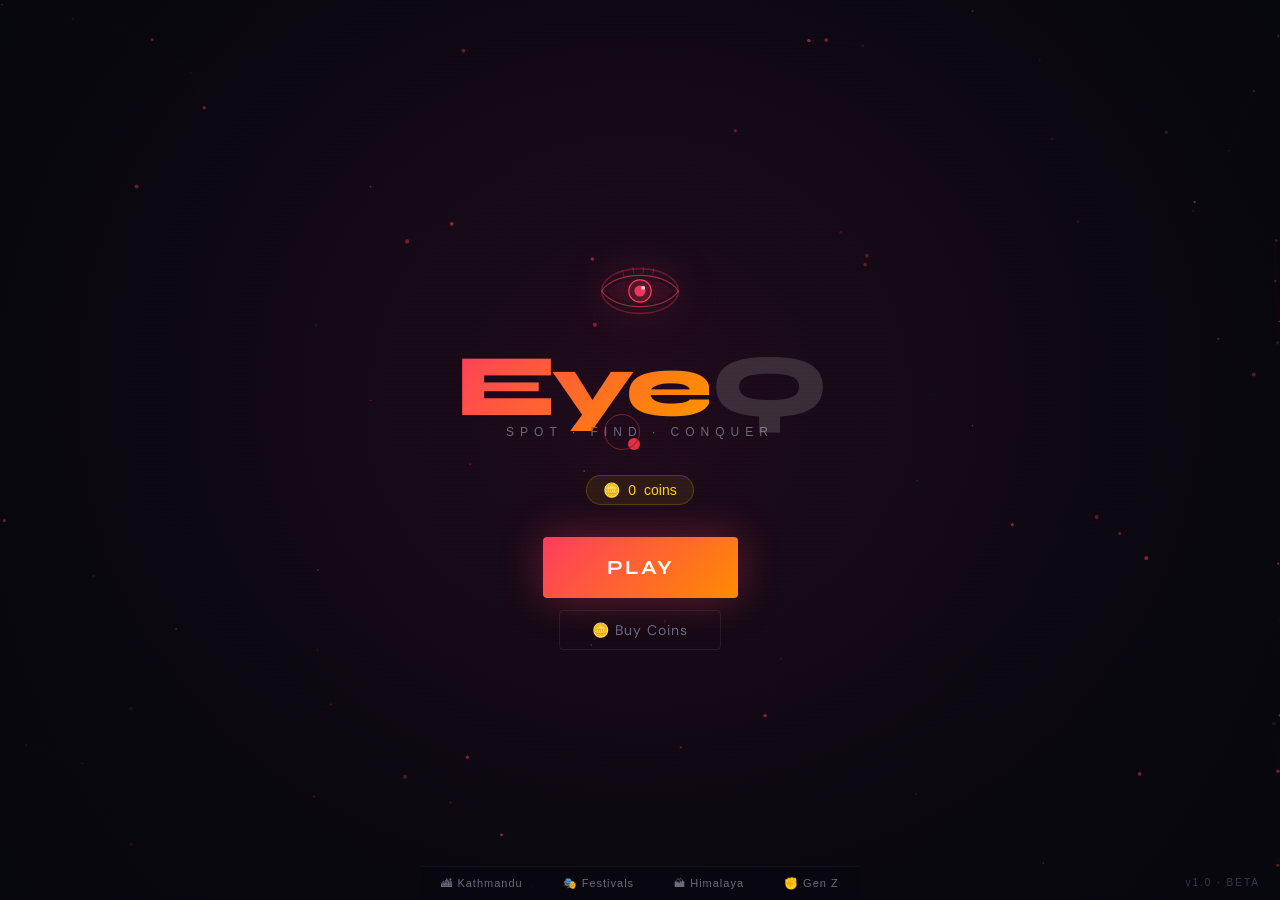
==== index.html @ 30fd2e9b "changes made" ====
<!DOCTYPE html>
<html lang="en">
<head>
  <meta charset="UTF-8" />
  <meta name="viewport" content="width=device-width, initial-scale=1.0" />
  <title>EyeQ</title>
  <link href="https://fonts.googleapis.com/css2?family=Syne:wght@700;800&family=DM+Sans:wght@400;500&display=swap" rel="stylesheet"/>
<link rel="stylesheet" href="style.css" />
</head>
<body>

  <!-- HOME -->
<div id="screen-home" class="screen active">

  <div id="cursor"></div>
  <div id="cursor-trail"></div>
  <canvas id="bg-canvas"></canvas>

  <div id="home-inner">
    <div class="eye-wrap">
      <svg class="eye-svg" viewBox="0 0 100 60" fill="none">
        <ellipse cx="50" cy="30" rx="48" ry="28" stroke="#ff3c5f" stroke-width="2" opacity="0.3"/>
        <path d="M2 30 C20 4, 80 4, 98 30 C80 56, 20 56, 2 30Z" fill="none" stroke="#ff3c5f" stroke-width="1.5" opacity="0.6"/>
        <path d="M8 30 C22 10, 78 10, 92 30 C78 50, 22 50, 8 30Z" fill="rgba(255,60,95,0.06)"/>
        <circle class="iris" cx="50" cy="30" r="14" fill="rgba(255,60,95,0.15)" stroke="#ff3c5f" stroke-width="1.5"/>
        <circle cx="50" cy="30" r="7" fill="#ff3c5f" opacity="0.9"/>
        <circle cx="54" cy="26" r="2.5" fill="white" opacity="0.7"/>
        <line x1="30" y1="12" x2="28" y2="4" stroke="#ff3c5f" stroke-width="1" opacity="0.4"/>
        <line x1="42" y1="8" x2="41" y2="0" stroke="#ff3c5f" stroke-width="1" opacity="0.4"/>
        <line x1="54" y1="8" x2="54" y2="0" stroke="#ff3c5f" stroke-width="1" opacity="0.4"/>
        <line x1="66" y1="10" x2="67" y2="2" stroke="#ff3c5f" stroke-width="1" opacity="0.4"/>
      </svg>
    </div>
    <div class="logo-wrap">
      <span class="logo-text">Eye</span>
      <span class="logo-q">Q</span>
    </div>
    <p class="tagline">Spot · Find · Conquer</p>
    <div class="coin-badge"><span>🪙</span><span id="home-coins">0</span> coins</div>
    <div class="btn-group">
      <button class="btn-play" onclick="playClick(); showScreen('screen-worlds')">PLAY</button>
      <button class="btn-shop" onclick="playClick(); openShop()">🪙 Buy Coins</button>
    </div>
  </div>

  <div class="world-teaser">
    <div class="world-chip">🏙 Kathmandu</div>
    <div class="world-chip">🎭 Festivals</div>
    <div class="world-chip">🏔 Himalaya</div>
    <div class="world-chip">✊ Gen Z</div>
  </div>
  <p class="version">v1.0 · BETA</p>

</div>

  <!-- WORLD SELECT -->
  <div id="screen-worlds" class="screen">
    <div class="screen-header">
      <button class="btn-back" onclick="showScreen('screen-home')">← Back</button>
      <h2>Choose a World</h2>
      <div class="coin-bar"><span>🪙</span><span id="worlds-coins">0</span></div>
    </div>
    <div id="worlds-grid"></div>
  </div>

  <!-- LEVEL SELECT -->
  <div id="screen-levels" class="screen">
    <div class="screen-header">
      <button class="btn-back" onclick="showScreen('screen-worlds')">← Back</button>
      <h2 id="level-select-title"></h2>
      <div class="coin-bar"><span>🪙</span><span id="levels-coins">0</span></div>
    </div>
    <div id="levels-grid"></div>
  </div>

  <!-- GAME -->
  <div id="screen-game" class="screen">
    <div id="hud">
      <span id="hud-level">Level 1</span>
      <span id="hud-timer">⏱ 60s</span>
      <span id="hud-coins">🪙 0</span>
    </div>
    <div id="powerups">
      <button onclick="useHint()">💡 Hint <small>(40🪙)</small></button>
      <button onclick="useFreeze()">❄️ Freeze <small>(100🪙)</small></button>
      <button onclick="useSkip()">⏭ Skip <small>(500🪙)</small></button>
      <button onclick="openShop()">+ Coins</button>
      <button onclick="quitLevel()">🚪 Quit</button>
    </div>
    <div id="image-area">
      <div class="img-wrap">
        <img id="img-left" src="" alt="Original" />
        <div id="markers-left" class="markers"></div>
      </div>
      <div class="img-wrap">
        <img id="img-right" src="" alt="Find differences" />
        <div id="markers-right" class="markers"></div>
      </div>
    </div>
    <p id="found-label">Found: 0 / 0</p>
  </div>

  <!-- LEVEL WIN -->
  <div id="screen-win" class="screen">
    <div class="result-box">
      <h2>🎉 Level Complete!</h2>
      <p id="win-msg"></p>
      <button class="btn-primary" onclick="nextLevel()">Next Level →</button>
      <button class="btn-secondary" onclick="showScreen('screen-worlds')">World Map</button>
    </div>
  </div>

  <!-- GAME OVER -->
  <div id="screen-lose" class="screen">
    <div class="result-box">
      <h2>⏰ Time's Up!</h2>
      <p>Better luck next time</p>
      <button class="btn-primary" onclick="retryLevel()">Try Again</button>
      <button class="btn-secondary" onclick="showScreen('screen-worlds')">World Map</button>
    </div>
  </div>

  <!-- SHOP OVERLAY -->
  <div id="shop-overlay" class="overlay hidden">
    <div class="overlay-box">
      <h2>🪙 Buy Coins</h2>
      <div class="shop-options">
        <div class="shop-item" onclick="buyCoin(100, '0.99')">
          <span class="shop-amount">100</span>
          <span class="shop-label">coins</span>
          <span class="shop-price">$0.99</span>
        </div>
        <div class="shop-item featured" onclick="buyCoin(500, '3.99')">
          <span class="shop-badge">Best Value</span>
          <span class="shop-amount">500</span>
          <span class="shop-label">coins</span>
          <span class="shop-price">$3.99</span>
        </div>
        <div class="shop-item" onclick="buyCoin(1200, '7.99')">
          <span class="shop-amount">1200</span>
          <span class="shop-label">coins</span>
          <span class="shop-price">$7.99</span>
        </div>
      </div>
      <button class="btn-secondary" onclick="closeShop()">Close</button>
    </div>
  </div>

  <!-- UNLOCK OVERLAY -->
  <div id="unlock-overlay" class="overlay hidden">
    <div class="overlay-box">
      <h2 id="unlock-title"></h2>
      <p id="unlock-desc"></p>
      <div class="unlock-options">
        <button class="btn-primary" id="unlock-coins-btn" onclick="unlockWithCoins()"></button>
        <button class="btn-gold" id="unlock-money-btn" onclick="unlockWithMoney()"></button>
      </div>
      <button class="btn-secondary" onclick="closeUnlock()">Cancel</button>
    </div>
  </div>

  <script src="themes/kathmandu.js"></script>
  <script src="themes/festivals.js"></script>
  <script src="themes/himalaya.js"></script>
  <script src="themes/genz.js"></script>
  <script src="script.js"></script>
</body>
</html>
---- style.css ----
*, *::before, *::after { box-sizing: border-box; margin: 0; padding: 0; }

:root {
  --bg: #0f0f1a;
  --bg2: #1a1a2e;
  --bg3: #16213e;
  --accent: #e94560;
  --accent2: #0f3460;
  --gold: #f5a623;
  --text: #eaeaea;
  --text-muted: #888;
  --radius: 12px;
}

body {
  font-family: 'Segoe UI', sans-serif;
  background: var(--bg);
  color: var(--text);
  min-height: 100vh;
  overflow-x: hidden;
}

.screen { display: none; min-height: 100vh; }
.screen.active { display: flex; flex-direction: column; }

/* HOME */
#screen-home {
  justify-content: center;
  align-items: center;
  background: radial-gradient(ellipse at center, #1a1a3e 0%, #0f0f1a 70%);
}
#home-content {
  display: flex;
  flex-direction: column;
  align-items: center;
  gap: 16px;
}
.logo {
  font-size: 72px;
  font-weight: 900;
  letter-spacing: -2px;
  background: linear-gradient(135deg, #e94560, #f5a623);
  -webkit-background-clip: text;
  -webkit-text-fill-color: transparent;
}
.tagline { color: var(--text-muted); font-size: 16px; margin-top: -12px; }

/* SCREEN HEADER */
.screen-header {
  display: flex;
  align-items: center;
  justify-content: space-between;
  padding: 16px 20px;
  background: var(--bg2);
  border-bottom: 1px solid rgba(255,255,255,0.07);
}
.screen-header h2 { font-size: 18px; }

/* BUTTONS */
.btn-primary, .btn-secondary, .btn-back, .btn-gold {
  border: none;
  border-radius: var(--radius);
  cursor: pointer;
  font-size: 15px;
  font-weight: 600;
  padding: 12px 28px;
  transition: transform 0.1s, opacity 0.2s;
}
.btn-primary { background: var(--accent); color: #fff; min-width: 180px; }
.btn-secondary { background: var(--bg3); color: var(--text); border: 1px solid rgba(255,255,255,0.1); }
.btn-gold { background: var(--gold); color: #1a1100; }
.btn-back { background: transparent; color: var(--text-muted); padding: 8px 12px; font-size: 14px; }
.btn-primary:hover, .btn-gold:hover { transform: scale(1.03); }

/* COIN BAR */
.coin-bar {
  display: flex;
  align-items: center;
  gap: 6px;
  background: var(--bg3);
  padding: 6px 14px;
  border-radius: 20px;
  font-size: 15px;
  font-weight: 600;
  color: var(--gold);
}

/* WORLDS GRID */
#worlds-grid {
  display: grid;
  grid-template-columns: repeat(auto-fill, minmax(300px, 1fr));
  gap: 20px;
  padding: 24px;
}
.world-card {
  background: var(--bg2);
  border-radius: 16px;
  overflow: hidden;
  cursor: pointer;
  border: 2px solid transparent;
  transition: border-color 0.2s, transform 0.2s;
  position: relative;
}
.world-card:hover { transform: translateY(-3px); border-color: var(--accent); }
.world-card.locked { opacity: 0.7; cursor: default; }
.world-card.locked:hover { transform: none; border-color: transparent; }

.world-thumb {
  width: 100%;
  height: 160px;
  object-fit: cover;
  display: block;
  background: var(--bg3);
}
.world-thumb-placeholder {
  width: 100%;
  height: 160px;
  display: flex;
  align-items: center;
  justify-content: center;
  font-size: 60px;
  background: var(--bg3);
}
.world-info { padding: 16px; }
.world-info h3 { font-size: 17px; margin-bottom: 4px; }
.world-info p { font-size: 13px; color: var(--text-muted); }
.world-meta {
  display: flex;
  justify-content: space-between;
  align-items: center;
  margin-top: 10px;
  font-size: 13px;
}
.world-progress { color: var(--text-muted); }
.world-tag-free { color: #4caf50; font-weight: 700; }
.world-tag-premium { color: var(--gold); font-weight: 700; }
.lock-banner {
  position: absolute;
  top: 12px; right: 12px;
  background: rgba(0,0,0,0.7);
  padding: 4px 10px;
  border-radius: 20px;
  font-size: 13px;
}

/* LEVELS GRID */
#levels-grid {
  display: grid;
  grid-template-columns: repeat(auto-fill, minmax(130px, 1fr));
  gap: 16px;
  padding: 24px;
}
.level-card {
  background: var(--bg2);
  border-radius: var(--radius);
  padding: 20px 12px;
  text-align: center;
  cursor: pointer;
  border: 2px solid transparent;
  transition: all 0.2s;
}
.level-card:hover:not(.locked) { border-color: var(--accent); transform: translateY(-2px); }
.level-card.locked { opacity: 0.4; cursor: not-allowed; }
.level-card.completed { border-color: #4caf50; }
.level-number { font-size: 28px; font-weight: 800; }
.level-stars { font-size: 14px; margin-top: 4px; color: var(--gold); }
.level-difficulty { font-size: 11px; color: var(--text-muted); margin-top: 4px; text-transform: uppercase; }

/* HUD */
#hud {
  display: flex;
  justify-content: space-between;
  align-items: center;
  padding: 10px 20px;
  background: var(--bg2);
  font-size: 15px;
  font-weight: 600;
  border-bottom: 1px solid rgba(255,255,255,0.07);
}
#hud-timer { color: var(--gold); }
#hud-timer.warning { color: var(--accent); animation: pulse 0.8s infinite; }

/* POWER-UPS */
#powerups {
  display: flex;
  gap: 10px;
  padding: 10px 20px;
  background: var(--bg2);
  border-bottom: 1px solid rgba(255,255,255,0.05);
}
#powerups button {
  background: var(--bg3);
  color: var(--text);
  border: 1px solid rgba(255,255,255,0.1);
  border-radius: 8px;
  padding: 6px 14px;
  font-size: 13px;
  cursor: pointer;
  transition: background 0.2s;
}
#powerups button:hover { background: var(--accent2); }

/* GAME IMAGES */
#image-area {
  display: flex;
  gap: 12px;
  justify-content: center;
  padding: 8px;
  flex: 1;
  overflow: hidden;
  height: 0;
  min-height: 0;
}

.img-wrap {
  position: relative;
  flex: 1;
  max-width: 48%;
  display: flex;
  align-items: center;
}
.img-wrap img {
  width: 100%;
  height: 100%;
  max-height: calc(100vh - 160px);
  object-fit: contain;
  display: block;
  border-radius: 10px;
  border: 2px solid rgba(255,255,255,0.1);
  cursor: crosshair;
  user-select: none;
  -webkit-user-drag: none;
}
.markers { position: absolute; top: 0; left: 0; width: 100%; height: 100%; pointer-events: none; }
.diff-marker {
  position: absolute;
  width: 50px; height: 50px;
  border-radius: 50%;
  border: 3px solid #4caf50;
  transform: translate(-50%, -50%);
  animation: pop 0.3s ease;
  pointer-events: none;
}

#found-label {
  text-align: center;
  padding: 10px;
  color: var(--text-muted);
  font-size: 14px;
  background: var(--bg2);
}

/* RESULT SCREENS */
#screen-win, #screen-lose {
  justify-content: center;
  align-items: center;
}
.result-box {
  background: var(--bg2);
  border-radius: 20px;
  padding: 40px;
  text-align: center;
  display: flex;
  flex-direction: column;
  gap: 16px;
  max-width: 340px;
  width: 90%;
}
.result-box h2 { font-size: 28px; }

/* OVERLAYS */
.overlay {
  position: fixed;
  inset: 0;
  background: rgba(0,0,0,0.75);
  display: flex;
  justify-content: center;
  align-items: center;
  z-index: 100;
}
.overlay.hidden { display: none; }
.overlay-box {
  background: var(--bg2);
  border-radius: 20px;
  padding: 32px;
  width: 90%;
  max-width: 400px;
  display: flex;
  flex-direction: column;
  gap: 16px;
  align-items: center;
  text-align: center;
}
.overlay-box h2 { font-size: 22px; }

/* SHOP */
.shop-options { display: flex; gap: 12px; width: 100%; }
.shop-item {
  flex: 1;
  background: var(--bg3);
  border-radius: var(--radius);
  padding: 16px 8px;
  cursor: pointer;
  display: flex;
  flex-direction: column;
  align-items: center;
  gap: 4px;
  border: 2px solid transparent;
  transition: border-color 0.2s;
  position: relative;
}
.shop-item:hover { border-color: var(--accent); }
.shop-item.featured { border-color: var(--gold); }
.shop-amount { font-size: 22px; font-weight: 800; color: var(--gold); }
.shop-label { font-size: 12px; color: var(--text-muted); }
.shop-price { font-size: 14px; font-weight: 600; margin-top: 4px; }
.shop-badge {
  position: absolute;
  top: -10px;
  background: var(--gold);
  color: #1a1100;
  font-size: 10px;
  font-weight: 800;
  padding: 2px 8px;
  border-radius: 20px;
}

.unlock-options { display: flex; flex-direction: column; gap: 10px; width: 100%; }

/* ANIMATIONS */
@keyframes pop {
  0% { transform: translate(-50%, -50%) scale(0.3); opacity: 0; }
  70% { transform: translate(-50%, -50%) scale(1.2); }
  100% { transform: translate(-50%, -50%) scale(1); opacity: 1; }
}
@keyframes pulse {
  0%, 100% { opacity: 1; }
  50% { opacity: 0.4; }
}
.feedback-pop {
  position: fixed;
  font-size: 26px;
  pointer-events: none;
  z-index: 999;
  animation: floatUp 0.9s ease forwards;
}
@keyframes floatUp {
  0% { opacity: 1; transform: translateY(0); }
  100% { opacity: 0; transform: translateY(-60px); }
}

/* RESPONSIVE */
@media (max-width: 600px) {
  #image-area { flex-direction: column; padding: 10px; }
  .img-wrap { max-width: 100%; }
  .shop-options { flex-direction: column; }
  #worlds-grid { grid-template-columns: 1fr; padding: 16px; }
}

#hint-box {
  position: fixed;
  bottom: 80px;
  left: 50%;
  transform: translateX(-50%);
  background: rgba(20, 20, 40, 0.95);
  border: 1px solid #ffd700;
  border-radius: 12px;
  padding: 14px 24px;
  z-index: 999;
  animation: fadeIn 0.3s ease;
  max-width: 320px;
  text-align: center;
}
#hint-inner {
  display: flex;
  align-items: center;
  gap: 12px;
  font-size: 15px;
  color: #ffd700;
}
#hint-inner span { font-size: 24px; }
#hint-inner p { margin: 0; color: #eaeaea; }

#wheel-container {
  position: relative;
  width: 280px;
  height: 280px;
  margin: 10px auto;
}
#wheel-pointer {
  position: absolute;
  top: -16px;
  left: 50%;
  transform: translateX(-50%);
  font-size: 24px;
  color: #ffd700;
  z-index: 10;
}
#wheel-canvas {
  border-radius: 50%;
  box-shadow: 0 0 30px rgba(255,60,95,0.4);
}
#hint-result {
  background: rgba(255,215,0,0.08);
  border: 1px solid #ffd700;
  border-radius: 12px;
  padding: 12px 20px;
  margin: 8px 0;
  max-width: 280px;
  text-align: center;
  color: #eaeaea;
  font-size: 14px;
  line-height: 1.5;
}
#hint-result.hidden { display: none; }
#wheel-buttons {
  display: flex;
  flex-direction: column;
  gap: 10px;
  width: 100%;
}

/* ── HOME PAGE ─────────────────────────────── */
@import url('https://fonts.googleapis.com/css2?family=Syne:wght@700;800&family=DM+Sans:wght@400;500&display=swap');

#bg-canvas { position:fixed; inset:0; z-index:0; pointer-events:none; }
#cursor { position:fixed; width:12px; height:12px; background:#ff3c5f; border-radius:50%;
  pointer-events:none; z-index:9999; transform:translate(-50%,-50%);
  transition:transform 0.1s; mix-blend-mode:difference; }
#cursor-trail { position:fixed; width:36px; height:36px; border:1px solid rgba(255,60,95,0.4);
  border-radius:50%; pointer-events:none; z-index:9998; transform:translate(-50%,-50%);
  transition:left 0.12s ease, top 0.12s ease; }

#screen-home { position:relative; overflow:hidden;
  background:radial-gradient(ellipse at 50% 40%, #180a1a 0%, #08080f 70%); }
#screen-home::before { content:''; position:fixed; inset:0;
  background:repeating-linear-gradient(0deg,transparent,transparent 2px,rgba(0,0,0,0.07) 2px,rgba(0,0,0,0.07) 4px);
  pointer-events:none; z-index:2; }

#home-inner { position:relative; z-index:3; display:flex; flex-direction:column;
  align-items:center; justify-content:center; flex:1; gap:0; padding:40px 20px; }

.eye-wrap { animation:floatY 4s ease-in-out infinite; margin-bottom:8px; }
@keyframes floatY { 0%,100%{transform:translateY(0)} 50%{transform:translateY(-12px)} }
.eye-svg { width:80px; height:80px; filter:drop-shadow(0 0 20px rgba(255,60,95,0.65)); }
.eye-svg .iris { animation:pulse-iris 2.5s ease-in-out infinite; transform-origin:50% 50%; }
@keyframes pulse-iris { 0%,100%{transform:scale(1)} 50%{transform:scale(0.82)} }

.logo-wrap { display:flex; align-items:baseline; gap:2px; margin-bottom:6px; }
.logo-text { font-family:'Syne',sans-serif; font-size:clamp(56px,10vw,88px); font-weight:800;
  letter-spacing:-4px; line-height:1;
  background:linear-gradient(135deg,#ff3c5f 0%,#ff8c00 50%,#ffd700 100%);
  -webkit-background-clip:text; -webkit-text-fill-color:transparent;
  background-clip:text; background-size:200%; animation:shimmer 3s linear infinite; }
@keyframes shimmer { 0%{background-position:0%} 100%{background-position:200%} }
.logo-q { font-family:'Syne',sans-serif; font-size:clamp(56px,10vw,88px); font-weight:800;
  letter-spacing:-4px; line-height:1; color:#f0eeea; opacity:0.15;
  animation:blink-q 4s step-end infinite; }
@keyframes blink-q { 0%,89%{opacity:0.15} 90%,94%{opacity:0.6} 95%,100%{opacity:0.15} }

.tagline { font-size:12px; letter-spacing:6px; text-transform:uppercase;
  color:#6b6880; margin-bottom:36px; animation:fadeIn 1s 0.4s both; }
.coin-badge { display:inline-flex; align-items:center; gap:8px; background:rgba(255,215,0,0.08);
  border:1px solid rgba(255,215,0,0.2); padding:6px 16px; border-radius:20px;
  font-size:14px; color:#ffd700; margin-bottom:32px; animation:fadeIn 1s 0.6s both; }
.btn-group { display:flex; flex-direction:column; align-items:center; gap:12px;
  animation:fadeIn 1s 0.8s both; }

.btn-play { position:relative; background:linear-gradient(135deg,#ff3c5f,#ff8c00);
  color:#fff; border:none; padding:18px 64px; font-family:'Syne',sans-serif;
  font-size:20px; font-weight:700; letter-spacing:2px; border-radius:4px;
  cursor:pointer; overflow:hidden; transition:transform 0.15s,box-shadow 0.15s;
  box-shadow:0 0 40px rgba(255,60,95,0.35); }
.btn-play::after { content:''; position:absolute; top:0; left:-100%; width:60%; height:100%;
  background:linear-gradient(90deg,transparent,rgba(255,255,255,0.25),transparent);
  animation:shine 3s 2s infinite; }
@keyframes shine { 0%{left:-100%} 30%,100%{left:160%} }
.btn-play:hover { transform:scale(1.04) translateY(-2px); box-shadow:0 0 60px rgba(255,60,95,0.5); }
.btn-play:active { transform:scale(0.97); }

.btn-shop { background:transparent; color:#6b6880; border:1px solid rgba(255,255,255,0.08);
  padding:10px 32px; font-family:'DM Sans',sans-serif; font-size:14px;
  border-radius:4px; cursor:pointer; transition:color 0.2s,border-color 0.2s; letter-spacing:1px; }
.btn-shop:hover { color:#ffd700; border-color:rgba(255,215,0,0.3); }

.diff-circle { position:fixed; border-radius:50%; border:2px solid rgba(255,60,95,0.2);
  pointer-events:none; z-index:1; animation:float-circle linear infinite; }
@keyframes float-circle { 0%{transform:translateY(0) rotate(0deg);opacity:0}
  10%{opacity:1} 90%{opacity:0.5} 100%{transform:translateY(-110vh) rotate(720deg);opacity:0} }

.world-teaser { position:absolute; bottom:0; left:0; right:0; display:flex;
  justify-content:center; z-index:5; }
.world-chip { padding:10px 20px; font-size:11px; color:#6b6880; letter-spacing:1px;
  border-top:1px solid rgba(255,255,255,0.04); background:rgba(8,8,15,0.8);
  transition:color 0.2s; }
.world-chip:hover { color:#f0eeea; }
.version { position:absolute; bottom:12px; right:20px; font-size:10px;
  color:#6b6880; letter-spacing:2px; opacity:0.5; z-index:10; }
/* --- MANE SPIN COMPONENT STYLES --- */
/* --- PREMIUM MANE OVERLAY INTERFACE (image_ae9a03.jpg Style) --- */
/* --- PREMIUM MANE OVERLAY INTERFACE (image_ae9a03.jpg Style) --- */
.mane-box-premium {
  background: radial-gradient(circle at center, #1b162e 0%, #0a0714 100%);
  border: 1px solid rgba(234, 196, 107, 0.2);
  border-radius: 20px;
  box-shadow: 0 15px 50px rgba(0, 0, 0, 0.9);
  /* Decreased from 480px to 410px */
  max-width: 410px; 
  width: 92%;
  padding: 20px;
  box-sizing: border-box;
  position: relative;
  margin: auto;
}

/* Perfect Flexbox Alignment: Back Button Left, Title Centered */
.mane-header-nav {
  display: flex;
  align-items: center;
  margin-bottom: 20px; /* Reduced from 25px */
  padding: 0 5px;
  position: relative;
  width: 100%;
  height: 40px;
}

/* Forces the title to take the absolute horizontal center of the modal */
.mane-header-nav h2 {
  font-family: 'DM Sans', sans-serif;
  font-size: 1.25rem; /* Slightly reduced font size */
  font-weight: 700;
  color: #ffffff;
  margin: 0;
  position: absolute;
  left: 50%;
  transform: translateX(-50%);
  white-space: nowrap;
  text-align: center;
  z-index: 1;
}

/* Keeps the back button cleanly pinned to the left edge */
.mane-nav-back {
  position: absolute;
  left: 5px;
  background: rgba(255, 255, 255, 0.06);
  border: 1px solid rgba(255, 255, 255, 0.1);
  color: #a5a7b3;
  padding: 5px 12px; /* Slightly reduced padding */
  border-radius: 10px;
  font-family: 'DM Sans', sans-serif;
  font-size: 0.82rem; /* Slightly reduced */
  cursor: pointer;
  transition: all 0.2s ease;
  z-index: 10;
  white-space: nowrap;
}

.mane-nav-back:hover {
  color: #ffffff;
  background: rgba(255, 255, 255, 0.12);
  transform: translateX(-2px);
}

/* Visual Card Inner Frame Wrapper */
.mane-visual-card {
  border: 1px solid rgba(234, 196, 107, 0.35);
  border-radius: 12px;
  height: 330px; /* Decreased height from 380px */
  background: radial-gradient(circle at center, #17112c 0%, #0d081b 100%);
  position: relative;
  display: flex;
  align-items: center;
  justify-content: center;
  overflow: hidden;
  margin-bottom: 15px;
}

/* Layered Heavy 3D Metallic Prayer Wheel Cylinder */
.mane-wheel-assembly {
  width: 220px; /* Decreased width from 260px */
  height: 280px; /* Decreased height from 320px */
  position: relative;
  display: flex;
  flex-direction: column;
  align-items: center;
  justify-content: center;
  transition: filter 0.1s ease;
}

.wheel-metallic-body {
  width: 180px; /* Decreased width from 220px */
  height: 200px; /* Decreased height from 240px */
  background: linear-gradient(90deg, #1d150b 0%, #463515 20%, #917337 50%, #463515 80%, #1d150b 100%);
  box-shadow: inset 0 0 40px rgba(0,0,0,0.85);
  position: relative;
}

/* Faded Ancient Script styling inside brass barrel */
.tibetan-script-bg {
  width: 100%;
  height: 100%;
  opacity: 0.15;
  font-size: 4.5rem; /* Reduced from 5.5rem */
  color: #fae29c;
  display: flex;
  align-items: center;
  justify-content: center;
  font-weight: bold;
  letter-spacing: 10px;
  user-select: none;
}

/* Heavy Polished Brass Edge Caps */
.wheel-ornament-top, .wheel-ornament-bottom {
  width: 196px; /* Decreased from 236px to match new layout proportions */
  height: 20px; /* Decreased from 24px */
  background: linear-gradient(90deg, #38290f, #a3813b, #fce092, #a3813b, #38290f);
  box-shadow: 0 4px 12px rgba(0,0,0,0.6);
  border-radius: 4px;
}
.wheel-ornament-top { border-bottom: 2px solid #1a1205; }
.wheel-ornament-bottom { border-top: 2px solid #1a1205; }
/* Horizontal Transparent Tracking Selection Strip */
.selector-ribbon-belt {
  position: absolute;
  width: 100%;
  height: 72px;
  background: linear-gradient(180deg, rgba(22,18,33,0.94) 0%, rgba(11,8,18,0.97) 50%, rgba(22,18,33,0.94) 100%);
  border-top: 2px solid #524220;
  border-bottom: 2px solid #524220;
  box-shadow: 0 6px 25px rgba(0,0,0,0.8);
  display: flex;
  align-items: center;
  overflow: hidden;
  z-index: 3;
}

/* Scrolling Ribbon Content Track */
.carousel-track {
  display: flex;
  position: absolute;
  left: 50%;
  transform: translateX(-50%);
  white-space: nowrap;
}

.carousel-node {
  display: inline-block;
  width: 90px;
  text-align: center;
  color: #8c8f9e;
  font-family: 'DM Sans', sans-serif;
  font-size: 0.8rem;
  line-height: 1.2;
  user-select: none;
}
.carousel-node div {
  font-size: 1rem;
  font-weight: 500;
}
.carousel-node small {
  font-size: 0.75rem;
  opacity: 0.65;
}

/* Golden Trapezoid Target Highlight Framing */
.premium-pointer-frame {
  position: absolute;
  left: 50%;
  transform: translateX(-50%);
  width: 116px;
  height: 86px;
  border: 2px solid #ebd086;
  background: rgba(26, 21, 41, 0.35);
  box-shadow: 0 0 25px rgba(235, 208, 134, 0.25), inset 0 0 12px rgba(0,0,0,0.6);
  border-radius: 14px;
  pointer-events: none;
  z-index: 5;
  clip-path: polygon(12% 0%, 88% 0%, 100% 100%, 0% 100%);
}

.pointer-emblem {
  position: absolute;
  left: 50%;
  transform: translateX(-50%);
  font-size: 15px;
  color: #ebd086;
  text-shadow: 0 2px 6px rgba(0,0,0,0.9);
  z-index: 6;
}
.pointer-emblem.top { top: 1px; }
.pointer-emblem.bottom { bottom: 1px; transform: translateX(-50%) rotate(180deg); }

/* High-Velocity Motion Blur Simulation Hooks */
.wheel-spinning-fast {
  animation: visualBlurShift 0.1s linear infinite;
}
@keyframes visualBlurShift {
  0% { filter: blur(1px) brightness(1.1); }
  50% { filter: blur(4px) brightness(1.25); }
  100% { filter: blur(1px) brightness(1.1); }
}

/* Dynamic Reward Win Display Banner */
.mane-result {
  margin: 12px auto;
  padding: 10px 20px;
  background: rgba(0, 255, 204, 0.05);
  border: 1px solid rgba(0, 255, 204, 0.2);
  border-radius: 8px;
  max-width: 280px;
  text-align: center;
}
.reward-text {
  font-family: 'Syne', sans-serif;
  font-size: 1.3rem;
  font-weight: 800;
  color: #00ffcc;
  text-shadow: 0 0 10px rgba(0, 255, 204, 0.4);
}

/* Info Subtext Bubble styling */
.mane-instruction-bubble {
  background: rgba(22, 19, 36, 0.7);
  border: 1px solid rgba(255, 255, 255, 0.06);
  border-radius: 8px;
  padding: 8px 14px;
  color: #a5a7b3;
  font-family: 'DM Sans', sans-serif;
  font-size: 0.85rem;
  text-align: center;
  max-width: 340px;
  margin: 10px auto;
}

/* Ornate Grand Golden Oval Button Setup */
.mane-action-container {
  margin-top: 15px;
  display: flex;
  justify-content: center;
}

.btn-spin-premium {
  background: linear-gradient(180deg, #f7df9d 0%, #ca9e3b 45%, #94701d 100%);
  border: 1px solid #574317;
  padding: 12px 55px;
  border-radius: 35px;
  color: #1e1502;
  font-family: 'Syne', sans-serif;
  font-weight: 800;
  font-size: 1.35rem;
  letter-spacing: 1.5px;
  cursor: pointer;
  box-shadow: 0 5px 16px rgba(148, 112, 29, 0.45), inset 0 1px 0 rgba(255,255,255,0.4);
  text-shadow: 0 1px 1px rgba(255, 255, 255, 0.25);
  display: inline-flex;
  align-items: center;
  gap: 12px;
  transition: all 0.2s cubic-bezier(0.25, 0.46, 0.45, 0.94);
}

.btn-spin-premium:hover {
  filter: brightness(1.12);
  transform: translateY(-1px);
  box-shadow: 0 7px 20px rgba(148, 112, 29, 0.6);
}

.btn-spin-premium:active {
  transform: translateY(1px);
}

.btn-spin-premium .arrow-icon {
  font-size: 1.05rem;
  color: #3d2a03;
}

/* Header Trigger Button from World Map Header view */
.btn-mane-header {
  background: linear-gradient(135deg, #f3d689 0%, #b88f32 100%);
  color: #0e0b16;
  border: 1px solid #4d3a14;
  padding: 8px 18px;
  font-family: 'DM Sans', sans-serif;
  font-weight: 700;
  font-size: 0.88rem;
  border-radius: 20px;
  cursor: pointer;
  box-shadow: 0 4px 12px rgba(184, 143, 50, 0.25);
  transition: all 0.2s ease;
  display: inline-flex;
  align-items: center;
  gap: 6px;
}

.btn-mane-header:hover {
  transform: translateY(-1px);
  filter: brightness(1.08);
  box-shadow: 0 6px 16px rgba(184, 143, 50, 0.4);
}

.overlay.hidden {
  display: none !important;
}

@keyframes confettiFall {
  0%   { transform: translateY(0) rotate(0deg); opacity: 1; }
  100% { transform: translateY(110vh) rotate(720deg); opacity: 0; }
}
@keyframes rainFall {
  0%   { transform: translateY(0); opacity: 1; }
  100% { transform: translateY(110vh); opacity: 0.2; }
}

/*to make the mane spin responsive and fit any screen*/
@media (max-height: 800px) {
  .mane-box-premium {
    max-height: 90vh;
    overflow-y: auto;
  }

  .mane-visual-card {
    height: 260px;
  }

  .mane-wheel-assembly {
    transform: scale(0.85);
  }
}
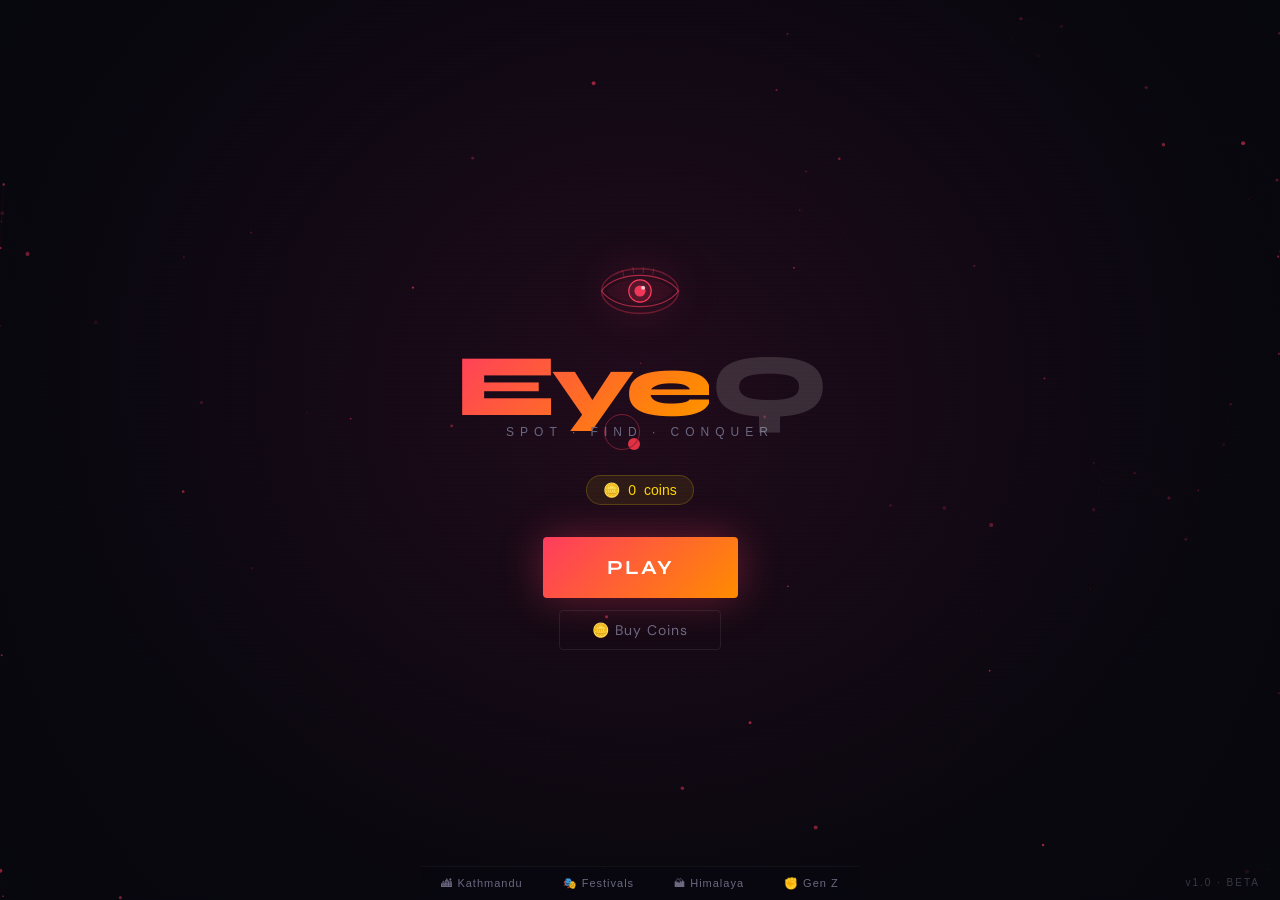
==== commit b71bc579: "spin the wheel feature added for hints" ====
--- a/index.html
+++ b/index.html
@@ -81,7 +81,7 @@
       <span id="hud-coins">🪙 0</span>
     </div>
     <div id="powerups">
-      <button onclick="useHint()">💡 Hint <small>(40🪙)</small></button>
+      <button onclick="openHintWheel()">💡 Hint <small>(40🪙)</small></button>
       <button onclick="useFreeze()">❄️ Freeze <small>(100🪙)</small></button>
       <button onclick="useSkip()">⏭ Skip <small>(500🪙)</small></button>
       <button onclick="openShop()">+ Coins</button>
@@ -164,5 +164,28 @@
   <script src="themes/himalaya.js"></script>
   <script src="themes/genz.js"></script>
   <script src="script.js"></script>
+
+
+  <!-- HINT WHEEL OVERLAY -->
+<div id="hint-wheel-overlay" class="overlay hidden">
+  <div class="overlay-box" id="hint-wheel-box">
+    <h2>💡 Spin for a Hint</h2>
+    <p style="color:#888;font-size:13px">40 coins per spin · The wheel doesn't care what you've already found — it might send you somewhere new or somewhere you've already been. That's the gamble. 🎲</p>
+    
+    <div id="wheel-container">
+      <div id="wheel-pointer">▼</div>
+      <canvas id="wheel-canvas" width="280" height="280"></canvas>
+    </div>
+
+    <div id="hint-result" class="hidden">
+      <p id="hint-result-text"></p>
+    </div>
+
+    <div id="wheel-buttons">
+      <button class="btn-primary" id="spin-btn" onclick="spinWheel()">🎰 Spin! (40🪙)</button>
+      <button class="btn-secondary" onclick="closeHintWheel()">Close</button>
+    </div>
+  </div>
+</div>
 </body>
 </html>
--- a/style.css
+++ b/style.css
@@ -496,334 +496,12 @@
 .world-chip:hover { color:#f0eeea; }
 .version { position:absolute; bottom:12px; right:20px; font-size:10px;
   color:#6b6880; letter-spacing:2px; opacity:0.5; z-index:10; }
-/* --- MANE SPIN COMPONENT STYLES --- */
-/* --- PREMIUM MANE OVERLAY INTERFACE (image_ae9a03.jpg Style) --- */
-/* --- PREMIUM MANE OVERLAY INTERFACE (image_ae9a03.jpg Style) --- */
-.mane-box-premium {
-  background: radial-gradient(circle at center, #1b162e 0%, #0a0714 100%);
-  border: 1px solid rgba(234, 196, 107, 0.2);
-  border-radius: 20px;
-  box-shadow: 0 15px 50px rgba(0, 0, 0, 0.9);
-  /* Decreased from 480px to 410px */
-  max-width: 410px; 
-  width: 92%;
-  padding: 20px;
-  box-sizing: border-box;
-  position: relative;
-  margin: auto;
-}
-
-/* Perfect Flexbox Alignment: Back Button Left, Title Centered */
-.mane-header-nav {
-  display: flex;
-  align-items: center;
-  margin-bottom: 20px; /* Reduced from 25px */
-  padding: 0 5px;
-  position: relative;
-  width: 100%;
-  height: 40px;
-}
-
-/* Forces the title to take the absolute horizontal center of the modal */
-.mane-header-nav h2 {
-  font-family: 'DM Sans', sans-serif;
-  font-size: 1.25rem; /* Slightly reduced font size */
-  font-weight: 700;
-  color: #ffffff;
-  margin: 0;
-  position: absolute;
-  left: 50%;
-  transform: translateX(-50%);
-  white-space: nowrap;
-  text-align: center;
-  z-index: 1;
-}
-
-/* Keeps the back button cleanly pinned to the left edge */
-.mane-nav-back {
-  position: absolute;
-  left: 5px;
-  background: rgba(255, 255, 255, 0.06);
-  border: 1px solid rgba(255, 255, 255, 0.1);
-  color: #a5a7b3;
-  padding: 5px 12px; /* Slightly reduced padding */
-  border-radius: 10px;
-  font-family: 'DM Sans', sans-serif;
-  font-size: 0.82rem; /* Slightly reduced */
-  cursor: pointer;
-  transition: all 0.2s ease;
-  z-index: 10;
-  white-space: nowrap;
-}
-
-.mane-nav-back:hover {
-  color: #ffffff;
-  background: rgba(255, 255, 255, 0.12);
-  transform: translateX(-2px);
-}
-
-/* Visual Card Inner Frame Wrapper */
-.mane-visual-card {
-  border: 1px solid rgba(234, 196, 107, 0.35);
-  border-radius: 12px;
-  height: 330px; /* Decreased height from 380px */
-  background: radial-gradient(circle at center, #17112c 0%, #0d081b 100%);
-  position: relative;
-  display: flex;
-  align-items: center;
-  justify-content: center;
-  overflow: hidden;
-  margin-bottom: 15px;
-}
-
-/* Layered Heavy 3D Metallic Prayer Wheel Cylinder */
-.mane-wheel-assembly {
-  width: 220px; /* Decreased width from 260px */
-  height: 280px; /* Decreased height from 320px */
-  position: relative;
-  display: flex;
-  flex-direction: column;
-  align-items: center;
-  justify-content: center;
-  transition: filter 0.1s ease;
-}
-
-.wheel-metallic-body {
-  width: 180px; /* Decreased width from 220px */
-  height: 200px; /* Decreased height from 240px */
-  background: linear-gradient(90deg, #1d150b 0%, #463515 20%, #917337 50%, #463515 80%, #1d150b 100%);
-  box-shadow: inset 0 0 40px rgba(0,0,0,0.85);
-  position: relative;
-}
-
-/* Faded Ancient Script styling inside brass barrel */
-.tibetan-script-bg {
-  width: 100%;
-  height: 100%;
-  opacity: 0.15;
-  font-size: 4.5rem; /* Reduced from 5.5rem */
-  color: #fae29c;
-  display: flex;
-  align-items: center;
-  justify-content: center;
-  font-weight: bold;
-  letter-spacing: 10px;
-  user-select: none;
-}
-
-/* Heavy Polished Brass Edge Caps */
-.wheel-ornament-top, .wheel-ornament-bottom {
-  width: 196px; /* Decreased from 236px to match new layout proportions */
-  height: 20px; /* Decreased from 24px */
-  background: linear-gradient(90deg, #38290f, #a3813b, #fce092, #a3813b, #38290f);
-  box-shadow: 0 4px 12px rgba(0,0,0,0.6);
-  border-radius: 4px;
-}
-.wheel-ornament-top { border-bottom: 2px solid #1a1205; }
-.wheel-ornament-bottom { border-top: 2px solid #1a1205; }
-/* Horizontal Transparent Tracking Selection Strip */
-.selector-ribbon-belt {
-  position: absolute;
-  width: 100%;
-  height: 72px;
-  background: linear-gradient(180deg, rgba(22,18,33,0.94) 0%, rgba(11,8,18,0.97) 50%, rgba(22,18,33,0.94) 100%);
-  border-top: 2px solid #524220;
-  border-bottom: 2px solid #524220;
-  box-shadow: 0 6px 25px rgba(0,0,0,0.8);
-  display: flex;
-  align-items: center;
-  overflow: hidden;
-  z-index: 3;
-}
-
-/* Scrolling Ribbon Content Track */
-.carousel-track {
-  display: flex;
-  position: absolute;
-  left: 50%;
-  transform: translateX(-50%);
-  white-space: nowrap;
-}
-
-.carousel-node {
-  display: inline-block;
-  width: 90px;
-  text-align: center;
-  color: #8c8f9e;
-  font-family: 'DM Sans', sans-serif;
-  font-size: 0.8rem;
-  line-height: 1.2;
-  user-select: none;
-}
-.carousel-node div {
-  font-size: 1rem;
-  font-weight: 500;
-}
-.carousel-node small {
-  font-size: 0.75rem;
-  opacity: 0.65;
-}
-
-/* Golden Trapezoid Target Highlight Framing */
-.premium-pointer-frame {
-  position: absolute;
-  left: 50%;
-  transform: translateX(-50%);
-  width: 116px;
-  height: 86px;
-  border: 2px solid #ebd086;
-  background: rgba(26, 21, 41, 0.35);
-  box-shadow: 0 0 25px rgba(235, 208, 134, 0.25), inset 0 0 12px rgba(0,0,0,0.6);
-  border-radius: 14px;
-  pointer-events: none;
-  z-index: 5;
-  clip-path: polygon(12% 0%, 88% 0%, 100% 100%, 0% 100%);
-}
-
-.pointer-emblem {
-  position: absolute;
-  left: 50%;
-  transform: translateX(-50%);
-  font-size: 15px;
-  color: #ebd086;
-  text-shadow: 0 2px 6px rgba(0,0,0,0.9);
-  z-index: 6;
-}
-.pointer-emblem.top { top: 1px; }
-.pointer-emblem.bottom { bottom: 1px; transform: translateX(-50%) rotate(180deg); }
-
-/* High-Velocity Motion Blur Simulation Hooks */
-.wheel-spinning-fast {
-  animation: visualBlurShift 0.1s linear infinite;
-}
-@keyframes visualBlurShift {
-  0% { filter: blur(1px) brightness(1.1); }
-  50% { filter: blur(4px) brightness(1.25); }
-  100% { filter: blur(1px) brightness(1.1); }
-}
-
-/* Dynamic Reward Win Display Banner */
-.mane-result {
-  margin: 12px auto;
-  padding: 10px 20px;
-  background: rgba(0, 255, 204, 0.05);
-  border: 1px solid rgba(0, 255, 204, 0.2);
-  border-radius: 8px;
-  max-width: 280px;
-  text-align: center;
-}
-.reward-text {
-  font-family: 'Syne', sans-serif;
-  font-size: 1.3rem;
-  font-weight: 800;
-  color: #00ffcc;
-  text-shadow: 0 0 10px rgba(0, 255, 204, 0.4);
-}
-
-/* Info Subtext Bubble styling */
-.mane-instruction-bubble {
-  background: rgba(22, 19, 36, 0.7);
-  border: 1px solid rgba(255, 255, 255, 0.06);
-  border-radius: 8px;
-  padding: 8px 14px;
-  color: #a5a7b3;
-  font-family: 'DM Sans', sans-serif;
-  font-size: 0.85rem;
-  text-align: center;
-  max-width: 340px;
-  margin: 10px auto;
-}
-
-/* Ornate Grand Golden Oval Button Setup */
-.mane-action-container {
-  margin-top: 15px;
-  display: flex;
-  justify-content: center;
-}
-
-.btn-spin-premium {
-  background: linear-gradient(180deg, #f7df9d 0%, #ca9e3b 45%, #94701d 100%);
-  border: 1px solid #574317;
-  padding: 12px 55px;
-  border-radius: 35px;
-  color: #1e1502;
-  font-family: 'Syne', sans-serif;
-  font-weight: 800;
-  font-size: 1.35rem;
-  letter-spacing: 1.5px;
-  cursor: pointer;
-  box-shadow: 0 5px 16px rgba(148, 112, 29, 0.45), inset 0 1px 0 rgba(255,255,255,0.4);
-  text-shadow: 0 1px 1px rgba(255, 255, 255, 0.25);
-  display: inline-flex;
-  align-items: center;
-  gap: 12px;
-  transition: all 0.2s cubic-bezier(0.25, 0.46, 0.45, 0.94);
-}
-
-.btn-spin-premium:hover {
-  filter: brightness(1.12);
-  transform: translateY(-1px);
-  box-shadow: 0 7px 20px rgba(148, 112, 29, 0.6);
-}
-
-.btn-spin-premium:active {
-  transform: translateY(1px);
-}
-
-.btn-spin-premium .arrow-icon {
-  font-size: 1.05rem;
-  color: #3d2a03;
-}
-
-/* Header Trigger Button from World Map Header view */
-.btn-mane-header {
-  background: linear-gradient(135deg, #f3d689 0%, #b88f32 100%);
-  color: #0e0b16;
-  border: 1px solid #4d3a14;
-  padding: 8px 18px;
-  font-family: 'DM Sans', sans-serif;
-  font-weight: 700;
-  font-size: 0.88rem;
-  border-radius: 20px;
-  cursor: pointer;
-  box-shadow: 0 4px 12px rgba(184, 143, 50, 0.25);
-  transition: all 0.2s ease;
-  display: inline-flex;
-  align-items: center;
-  gap: 6px;
-}
-
-.btn-mane-header:hover {
-  transform: translateY(-1px);
-  filter: brightness(1.08);
-  box-shadow: 0 6px 16px rgba(184, 143, 50, 0.4);
-}
-
-.overlay.hidden {
-  display: none !important;
-}
-
-@keyframes confettiFall {
+
+  @keyframes confettiFall {
   0%   { transform: translateY(0) rotate(0deg); opacity: 1; }
   100% { transform: translateY(110vh) rotate(720deg); opacity: 0; }
 }
 @keyframes rainFall {
   0%   { transform: translateY(0); opacity: 1; }
   100% { transform: translateY(110vh); opacity: 0.2; }
-}
-
-/*to make the mane spin responsive and fit any screen*/
-@media (max-height: 800px) {
-  .mane-box-premium {
-    max-height: 90vh;
-    overflow-y: auto;
-  }
-
-  .mane-visual-card {
-    height: 260px;
-  }
-
-  .mane-wheel-assembly {
-    transform: scale(0.85);
-  }
 }
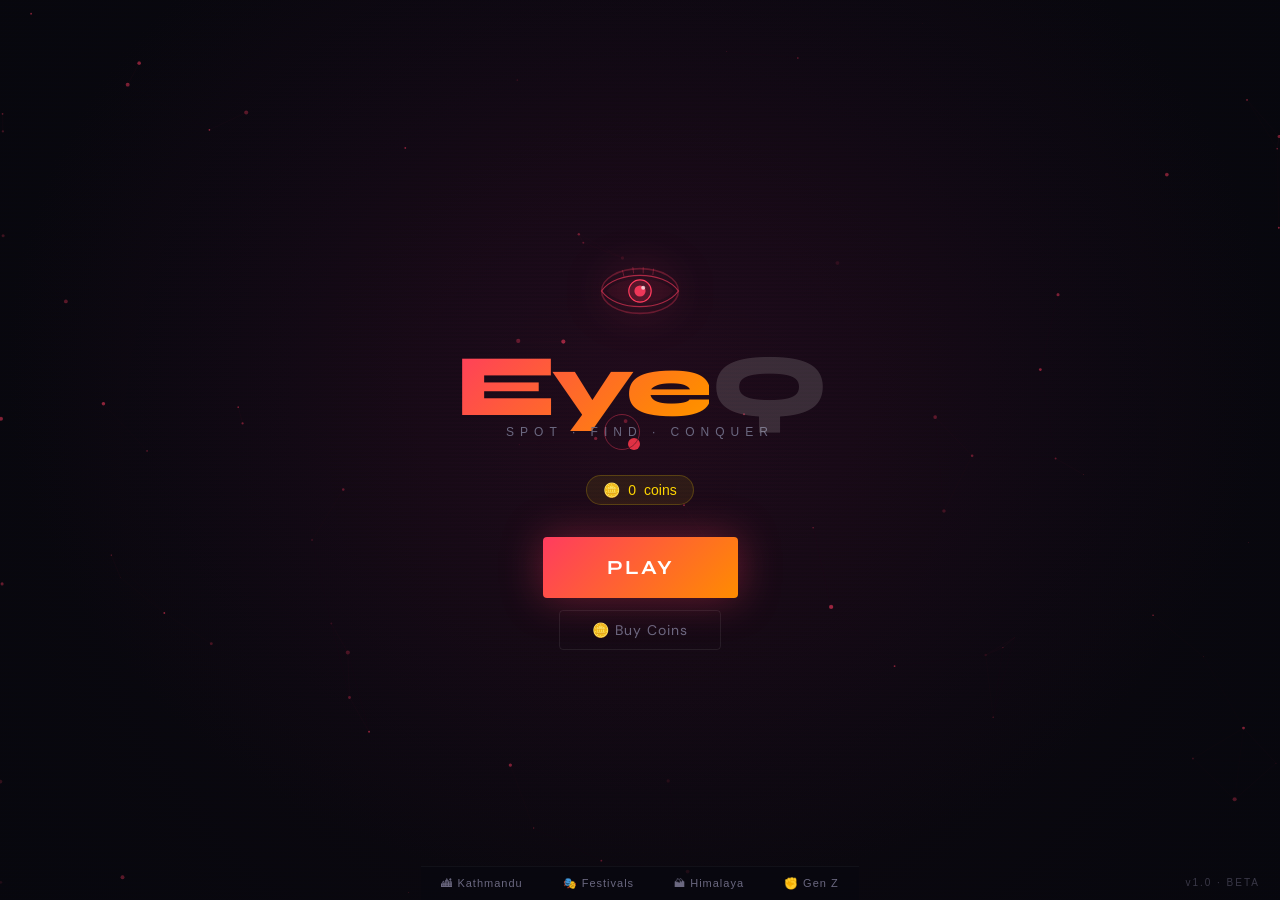
==== commit d24aae6d: "Merge pull request #1 from bnsasht/kathmandu Kathmandu" ====
--- a/index.html
+++ b/index.html
@@ -54,11 +54,14 @@
 </div>
 
   <!-- WORLD SELECT -->
-  <div id="screen-worlds" class="screen">
+ <div id="screen-worlds" class="screen">
     <div class="screen-header">
       <button class="btn-back" onclick="showScreen('screen-home')">← Back</button>
       <h2>Choose a World</h2>
-      <div class="coin-bar"><span>🪙</span><span id="worlds-coins">0</span></div>
+      <div style="display: flex; gap: 10px; align-items: center;">
+        <button class="btn-mane-header" onclick="playClick(); openManeModal()">☸️ Spin Mane (56🪙)</button>
+        <div class="coin-bar"><span>🪙</span><span id="worlds-coins">0</span></div>
+      </div>
     </div>
     <div id="worlds-grid"></div>
   </div>
@@ -158,7 +161,51 @@
       <button class="btn-secondary" onclick="closeUnlock()">Cancel</button>
     </div>
   </div>
-
+<div id="mane-overlay" class="overlay hidden">
+    <div class="overlay-box mane-box-premium">
+      
+      <div class="mane-header-nav">
+        <button class="mane-nav-back" onclick="closeManeModal()">← Back</button>
+        <h2>Mane Spin</h2>
+        <div></div> </div>
+      
+      <div class="mane-visual-card">
+        
+        <div class="mane-wheel-assembly" id="mane-cylinder">
+          <div class="wheel-ornament-top"></div>
+          <div class="wheel-metallic-body">
+            <div class="tibetan-script-bg">म ण ि</div>
+          </div>
+          <div class="wheel-ornament-bottom"></div>
+        </div>
+
+        <div class="selector-ribbon-belt">
+          <div class="carousel-track" id="carousel-track-scroll"></div>
+        </div>
+
+        <div class="premium-pointer-frame">
+          <div class="pointer-emblem top">🔱</div>
+          <div class="pointer-emblem bottom">🔱</div>
+        </div>
+
+      </div>
+
+      <div class="mane-instruction-bubble">
+        Click the button to spin for a bonus reward!
+      </div>
+
+      <div id="mane-result-container" class="mane-result hidden">
+        <div id="mane-reward-text" class="reward-text"></div>
+      </div>
+
+      <div class="mane-action-container">
+        <button class="btn-spin-premium" onclick="spinMane()">
+          <span>SPIN</span> <span class="arrow-icon">❯</span>
+        </button>
+      </div>
+
+    </div>
+  </div>
   <script src="themes/kathmandu.js"></script>
   <script src="themes/festivals.js"></script>
   <script src="themes/himalaya.js"></script>
--- a/style.css
+++ b/style.css
@@ -496,6 +496,352 @@
 .world-chip:hover { color:#f0eeea; }
 .version { position:absolute; bottom:12px; right:20px; font-size:10px;
   color:#6b6880; letter-spacing:2px; opacity:0.5; z-index:10; }
+/* --- MANE SPIN COMPONENT STYLES --- */
+/* --- PREMIUM MANE OVERLAY INTERFACE (image_ae9a03.jpg Style) --- */
+/* --- PREMIUM MANE OVERLAY INTERFACE (image_ae9a03.jpg Style) --- */
+
+.mane-box-premium {
+  background: radial-gradient(circle at center, #1b162e 0%, #0a0714 100%);
+  border: 1px solid rgba(234, 196, 107, 0.2);
+  border-radius: 20px;
+  box-shadow: 0 15px 50px rgba(0, 0, 0, 0.9);
+  max-width: 480px;
+  width: 92%;
+  padding: 20px;
+  box-sizing: border-box;
+  position: relative;
+  margin: auto;
+}
+
+/* Perfect Flexbox Alignment: Back Button Left, Title Centered */
+/* Perfect Absolute Centering Setup */
+.mane-header-nav {
+  display: flex;
+  align-items: center;
+  margin-bottom: 25px; 
+  padding: 0 5px;
+  position: relative; /* Crucial for absolute positioning context */
+  width: 100%;
+  height: 40px; /* Gives a clear, fixed height for calculation */
+}
+
+/* Forces the title to take the absolute horizontal center of the modal */
+.mane-header-nav h2 {
+  font-family: 'DM Sans', sans-serif;
+  font-size: 1.4rem;
+  font-weight: 700;
+  color: #ffffff;
+  margin: 0;
+  position: absolute;
+  left: 50%;
+  transform: translateX(-50%);
+  white-space: nowrap;
+  text-align: center;
+  z-index: 1;
+}
+
+/* Keeps the back button cleanly pinned to the left edge */
+.mane-nav-back {
+  position: absolute;
+  left: 5px;
+  background: rgba(255, 255, 255, 0.06);
+  border: 1px solid rgba(255, 255, 255, 0.1);
+  color: #a5a7b3;
+  padding: 6px 14px;
+  border-radius: 12px;
+  font-family: 'DM Sans', sans-serif;
+  font-size: 0.88rem;
+  cursor: pointer;
+  transition: all 0.2s ease;
+  z-index: 10; /* Ensures it sits above everything to stay clickable */
+  white-space: nowrap;
+}
+
+.mane-nav-back:hover {
+  color: #ffffff;
+  background: rgba(255, 255, 255, 0.12);
+  transform: translateY(-50%) translateX(-2px); /* Maintains centering on hover transition */
+}
+
+.mane-header-nav h2 {
+  font-family: 'DM Sans', sans-serif;
+  font-size: 1.4rem;
+  font-weight: 700;
+  color: #ffffff;
+  margin: 0;
+  text-align: center;
+  white-space: nowrap;
+}
+
+/* Custom Back Button Pinned Perfectly Left */
+.mane-nav-back {
+  background: rgba(255, 255, 255, 0.06);
+  border: 1px solid rgba(255, 255, 255, 0.1);
+  color: #a5a7b3;
+  padding: 6px 14px;
+  border-radius: 12px;
+  font-family: 'DM Sans', sans-serif;
+  font-size: 0.88rem;
+  cursor: pointer;
+  transition: all 0.2s ease;
+  z-index: 10;
+  white-space: nowrap;
+}
+
+.mane-nav-back:hover {
+  color: #ffffff;
+  background: rgba(255, 255, 255, 0.12);
+  transform: translateX(-2px);
+}
+
+/* Invisible Mirror Spacer to force perfect center positioning for h2 */
+.mane-nav-spacer {
+  width: 72px; /* Exactly mirrors the programmatic bounding box width of the back button */
+  height: 1px;
+  visibility: hidden;
+  pointer-events: none;
+}
+
+/* Visual Card Inner Frame Wrapper */
+.mane-visual-card {
+  border: 1px solid rgba(234, 196, 107, 0.35);
+  border-radius: 12px;
+  height: 380px;
+  background: radial-gradient(circle at center, #17112c 0%, #0d081b 100%);
+  position: relative;
+  display: flex;
+  align-items: center;
+  justify-content: center;
+  overflow: hidden;
+  margin-bottom: 15px;
+}
+
+/* Layered Heavy 3D Metallic Prayer Wheel Cylinder */
+.mane-wheel-assembly {
+  width: 260px;
+  height: 320px;
+  position: relative;
+  display: flex;
+  flex-direction: column;
+  align-items: center;
+  justify-content: center;
+  transition: filter 0.1s ease;
+}
+
+.wheel-metallic-body {
+  width: 220px;
+  height: 240px;
+  background: linear-gradient(90deg, #1d150b 0%, #463515 20%, #917337 50%, #463515 80%, #1d150b 100%);
+  box-shadow: inset 0 0 40px rgba(0,0,0,0.85);
+  position: relative;
+}
+
+/* Faded Ancient Script styling inside brass barrel */
+.tibetan-script-bg {
+  width: 100%;
+  height: 100%;
+  opacity: 0.15;
+  font-size: 5.5rem;
+  color: #fae29c;
+  display: flex;
+  align-items: center;
+  justify-content: center;
+  font-weight: bold;
+  letter-spacing: 12px;
+  user-select: none;
+}
+
+/* Heavy Polished Brass Edge Caps */
+.wheel-ornament-top, .wheel-ornament-bottom {
+  width: 236px;
+  height: 24px;
+  background: linear-gradient(90deg, #38290f, #a3813b, #fce092, #a3813b, #38290f);
+  box-shadow: 0 4px 12px rgba(0,0,0,0.6);
+  border-radius: 4px;
+}
+.wheel-ornament-top { border-bottom: 2px solid #1a1205; }
+.wheel-ornament-bottom { border-top: 2px solid #1a1205; }
+
+/* Horizontal Transparent Tracking Selection Strip */
+.selector-ribbon-belt {
+  position: absolute;
+  width: 100%;
+  height: 72px;
+  background: linear-gradient(180deg, rgba(22,18,33,0.94) 0%, rgba(11,8,18,0.97) 50%, rgba(22,18,33,0.94) 100%);
+  border-top: 2px solid #524220;
+  border-bottom: 2px solid #524220;
+  box-shadow: 0 6px 25px rgba(0,0,0,0.8);
+  display: flex;
+  align-items: center;
+  overflow: hidden;
+  z-index: 3;
+}
+
+/* Scrolling Ribbon Content Track */
+.carousel-track {
+  display: flex;
+  position: absolute;
+  left: 50%;
+  transform: translateX(-50%);
+  white-space: nowrap;
+}
+
+.carousel-node {
+  display: inline-block;
+  width: 90px;
+  text-align: center;
+  color: #8c8f9e;
+  font-family: 'DM Sans', sans-serif;
+  font-size: 0.8rem;
+  line-height: 1.2;
+  user-select: none;
+}
+.carousel-node div {
+  font-size: 1rem;
+  font-weight: 500;
+}
+.carousel-node small {
+  font-size: 0.75rem;
+  opacity: 0.65;
+}
+
+/* Golden Trapezoid Target Highlight Framing */
+.premium-pointer-frame {
+  position: absolute;
+  left: 50%;
+  transform: translateX(-50%);
+  width: 116px;
+  height: 86px;
+  border: 2px solid #ebd086;
+  background: rgba(26, 21, 41, 0.35);
+  box-shadow: 0 0 25px rgba(235, 208, 134, 0.25), inset 0 0 12px rgba(0,0,0,0.6);
+  border-radius: 14px;
+  pointer-events: none;
+  z-index: 5;
+  clip-path: polygon(12% 0%, 88% 0%, 100% 100%, 0% 100%);
+}
+
+.pointer-emblem {
+  position: absolute;
+  left: 50%;
+  transform: translateX(-50%);
+  font-size: 15px;
+  color: #ebd086;
+  text-shadow: 0 2px 6px rgba(0,0,0,0.9);
+  z-index: 6;
+}
+.pointer-emblem.top { top: 1px; }
+.pointer-emblem.bottom { bottom: 1px; transform: translateX(-50%) rotate(180deg); }
+
+/* High-Velocity Motion Blur Simulation Hooks */
+.wheel-spinning-fast {
+  animation: visualBlurShift 0.1s linear infinite;
+}
+@keyframes visualBlurShift {
+  0% { filter: blur(1px) brightness(1.1); }
+  50% { filter: blur(4px) brightness(1.25); }
+  100% { filter: blur(1px) brightness(1.1); }
+}
+
+/* Dynamic Reward Win Display Banner */
+.mane-result {
+  margin: 12px auto;
+  padding: 10px 20px;
+  background: rgba(0, 255, 204, 0.05);
+  border: 1px solid rgba(0, 255, 204, 0.2);
+  border-radius: 8px;
+  max-width: 280px;
+  text-align: center;
+}
+.reward-text {
+  font-family: 'Syne', sans-serif;
+  font-size: 1.3rem;
+  font-weight: 800;
+  color: #00ffcc;
+  text-shadow: 0 0 10px rgba(0, 255, 204, 0.4);
+}
+
+/* Info Subtext Bubble styling */
+.mane-instruction-bubble {
+  background: rgba(22, 19, 36, 0.7);
+  border: 1px solid rgba(255, 255, 255, 0.06);
+  border-radius: 8px;
+  padding: 8px 14px;
+  color: #a5a7b3;
+  font-family: 'DM Sans', sans-serif;
+  font-size: 0.85rem;
+  text-align: center;
+  max-width: 340px;
+  margin: 10px auto;
+}
+
+/* Ornate Grand Golden Oval Button Setup */
+.mane-action-container {
+  margin-top: 15px;
+  display: flex;
+  justify-content: center;
+}
+
+.btn-spin-premium {
+  background: linear-gradient(180deg, #f7df9d 0%, #ca9e3b 45%, #94701d 100%);
+  border: 1px solid #574317;
+  padding: 12px 55px;
+  border-radius: 35px;
+  color: #1e1502;
+  font-family: 'Syne', sans-serif;
+  font-weight: 800;
+  font-size: 1.35rem;
+  letter-spacing: 1.5px;
+  cursor: pointer;
+  box-shadow: 0 5px 16px rgba(148, 112, 29, 0.45), inset 0 1px 0 rgba(255,255,255,0.4);
+  text-shadow: 0 1px 1px rgba(255, 255, 255, 0.25);
+  display: inline-flex;
+  align-items: center;
+  gap: 12px;
+  transition: all 0.2s cubic-bezier(0.25, 0.46, 0.45, 0.94);
+}
+
+.btn-spin-premium:hover {
+  filter: brightness(1.12);
+  transform: translateY(-1px);
+  box-shadow: 0 7px 20px rgba(148, 112, 29, 0.6);
+}
+
+.btn-spin-premium:active {
+  transform: translateY(1px);
+}
+
+.btn-spin-premium .arrow-icon {
+  font-size: 1.05rem;
+  color: #3d2a03;
+}
+
+/* Header Trigger Button from World Map Header view */
+.btn-mane-header {
+  background: linear-gradient(135deg, #f3d689 0%, #b88f32 100%);
+  color: #0e0b16;
+  border: 1px solid #4d3a14;
+  padding: 8px 18px;
+  font-family: 'DM Sans', sans-serif;
+  font-weight: 700;
+  font-size: 0.88rem;
+  border-radius: 20px;
+  cursor: pointer;
+  box-shadow: 0 4px 12px rgba(184, 143, 50, 0.25);
+  transition: all 0.2s ease;
+  display: inline-flex;
+  align-items: center;
+  gap: 6px;
+}
+
+.btn-mane-header:hover {
+  transform: translateY(-1px);
+  filter: brightness(1.08);
+  box-shadow: 0 6px 16px rgba(184, 143, 50, 0.4);
+}
+
+.overlay.hidden {
+  display: none !important;
 
   @keyframes confettiFall {
   0%   { transform: translateY(0) rotate(0deg); opacity: 1; }
@@ -504,4 +850,5 @@
 @keyframes rainFall {
   0%   { transform: translateY(0); opacity: 1; }
   100% { transform: translateY(110vh); opacity: 0.2; }
+}
 }
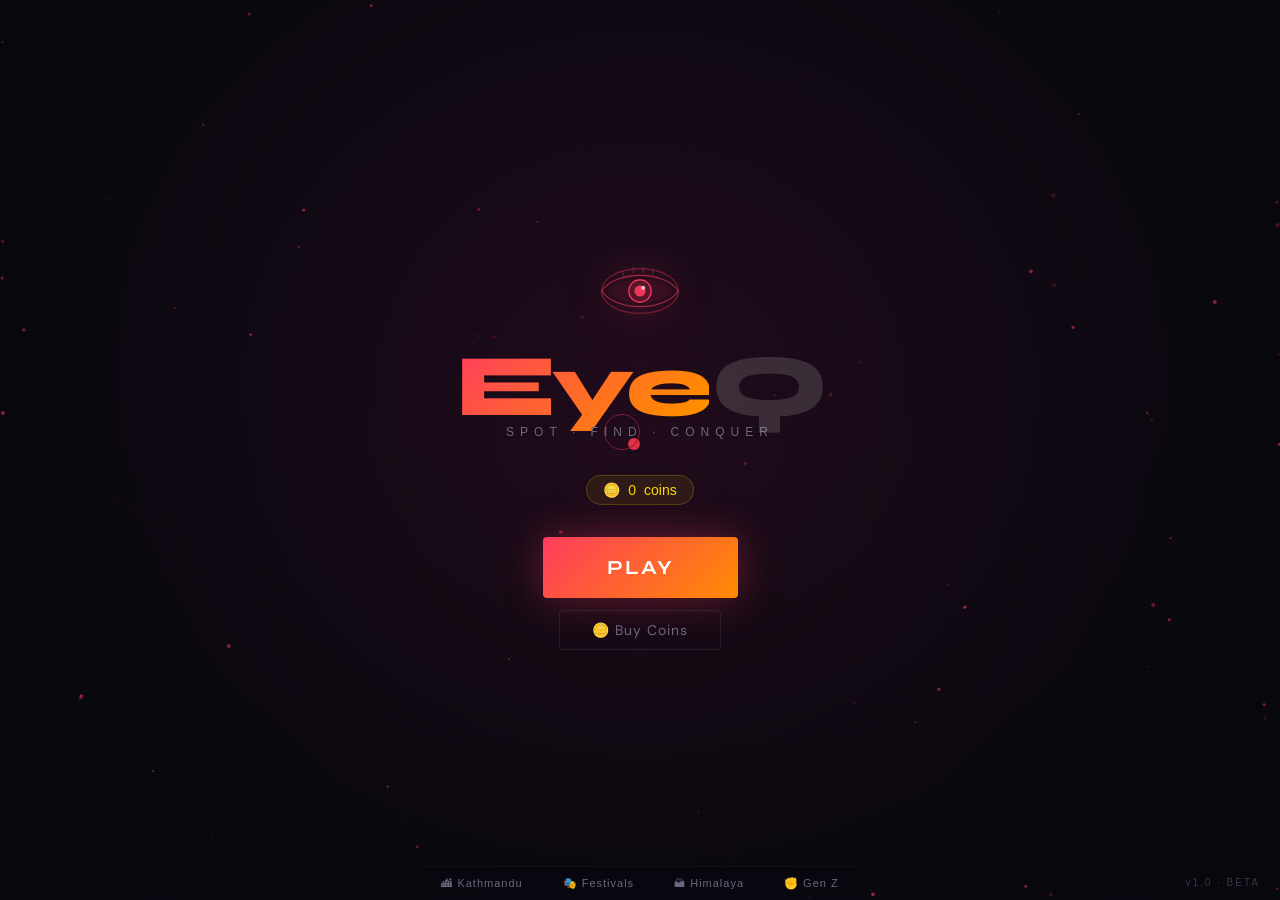
==== commit 64a068f6: "new reward feature added" ====
--- a/index.html
+++ b/index.html
@@ -84,7 +84,6 @@
       <span id="hud-coins">🪙 0</span>
     </div>
     <div id="powerups">
-      <button onclick="openHintWheel()">💡 Hint <small>(40🪙)</small></button>
       <button onclick="useFreeze()">❄️ Freeze <small>(100🪙)</small></button>
       <button onclick="useSkip()">⏭ Skip <small>(500🪙)</small></button>
       <button onclick="openShop()">+ Coins</button>
@@ -211,28 +210,5 @@
   <script src="themes/himalaya.js"></script>
   <script src="themes/genz.js"></script>
   <script src="script.js"></script>
-
-
-  <!-- HINT WHEEL OVERLAY -->
-<div id="hint-wheel-overlay" class="overlay hidden">
-  <div class="overlay-box" id="hint-wheel-box">
-    <h2>💡 Spin for a Hint</h2>
-    <p style="color:#888;font-size:13px">40 coins per spin · The wheel doesn't care what you've already found — it might send you somewhere new or somewhere you've already been. That's the gamble. 🎲</p>
-    
-    <div id="wheel-container">
-      <div id="wheel-pointer">▼</div>
-      <canvas id="wheel-canvas" width="280" height="280"></canvas>
-    </div>
-
-    <div id="hint-result" class="hidden">
-      <p id="hint-result-text"></p>
-    </div>
-
-    <div id="wheel-buttons">
-      <button class="btn-primary" id="spin-btn" onclick="spinWheel()">🎰 Spin! (40🪙)</button>
-      <button class="btn-secondary" onclick="closeHintWheel()">Close</button>
-    </div>
-  </div>
-</div>
 </body>
 </html>
--- a/style.css
+++ b/style.css
@@ -357,69 +357,6 @@
   #worlds-grid { grid-template-columns: 1fr; padding: 16px; }
 }
 
-#hint-box {
-  position: fixed;
-  bottom: 80px;
-  left: 50%;
-  transform: translateX(-50%);
-  background: rgba(20, 20, 40, 0.95);
-  border: 1px solid #ffd700;
-  border-radius: 12px;
-  padding: 14px 24px;
-  z-index: 999;
-  animation: fadeIn 0.3s ease;
-  max-width: 320px;
-  text-align: center;
-}
-#hint-inner {
-  display: flex;
-  align-items: center;
-  gap: 12px;
-  font-size: 15px;
-  color: #ffd700;
-}
-#hint-inner span { font-size: 24px; }
-#hint-inner p { margin: 0; color: #eaeaea; }
-
-#wheel-container {
-  position: relative;
-  width: 280px;
-  height: 280px;
-  margin: 10px auto;
-}
-#wheel-pointer {
-  position: absolute;
-  top: -16px;
-  left: 50%;
-  transform: translateX(-50%);
-  font-size: 24px;
-  color: #ffd700;
-  z-index: 10;
-}
-#wheel-canvas {
-  border-radius: 50%;
-  box-shadow: 0 0 30px rgba(255,60,95,0.4);
-}
-#hint-result {
-  background: rgba(255,215,0,0.08);
-  border: 1px solid #ffd700;
-  border-radius: 12px;
-  padding: 12px 20px;
-  margin: 8px 0;
-  max-width: 280px;
-  text-align: center;
-  color: #eaeaea;
-  font-size: 14px;
-  line-height: 1.5;
-}
-#hint-result.hidden { display: none; }
-#wheel-buttons {
-  display: flex;
-  flex-direction: column;
-  gap: 10px;
-  width: 100%;
-}
-
 /* ── HOME PAGE ─────────────────────────────── */
 @import url('https://fonts.googleapis.com/css2?family=Syne:wght@700;800&family=DM+Sans:wght@400;500&display=swap');
 
@@ -842,13 +779,4 @@
 
 .overlay.hidden {
   display: none !important;
-
-  @keyframes confettiFall {
-  0%   { transform: translateY(0) rotate(0deg); opacity: 1; }
-  100% { transform: translateY(110vh) rotate(720deg); opacity: 0; }
-}
-@keyframes rainFall {
-  0%   { transform: translateY(0); opacity: 1; }
-  100% { transform: translateY(110vh); opacity: 0.2; }
-}
 }
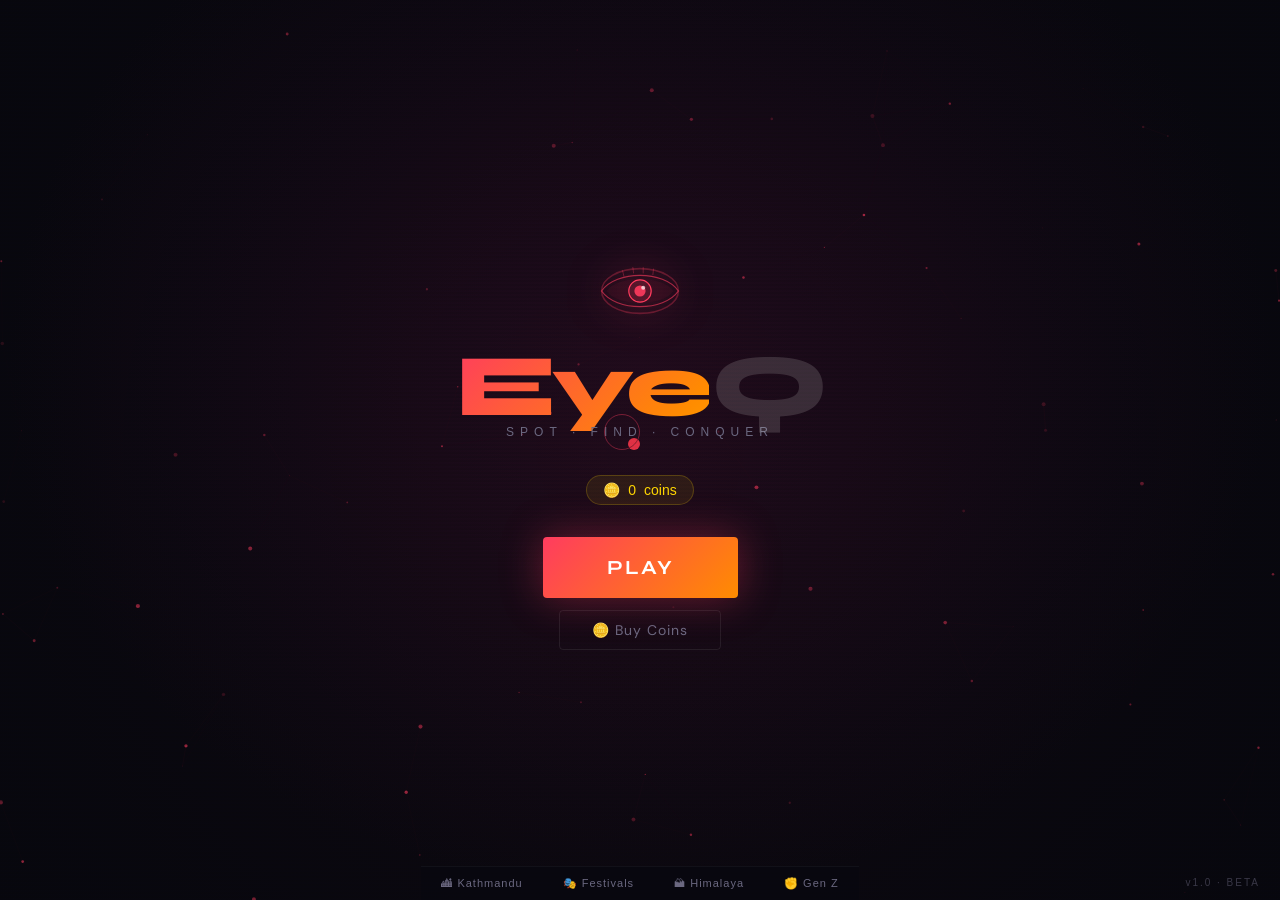
==== commit f2655415: "merged main into kathmandu branch" ====
--- a/index.html
+++ b/index.html
@@ -84,6 +84,7 @@
       <span id="hud-coins">🪙 0</span>
     </div>
     <div id="powerups">
+      <button onclick="openHintWheel()">💡 Hint <small>(40🪙)</small></button>
       <button onclick="useFreeze()">❄️ Freeze <small>(100🪙)</small></button>
       <button onclick="useSkip()">⏭ Skip <small>(500🪙)</small></button>
       <button onclick="openShop()">+ Coins</button>
@@ -210,5 +211,28 @@
   <script src="themes/himalaya.js"></script>
   <script src="themes/genz.js"></script>
   <script src="script.js"></script>
+
+
+  <!-- HINT WHEEL OVERLAY -->
+<div id="hint-wheel-overlay" class="overlay hidden">
+  <div class="overlay-box" id="hint-wheel-box">
+    <h2>💡 Spin for a Hint</h2>
+    <p style="color:#888;font-size:13px">40 coins per spin · The wheel doesn't care what you've already found — it might send you somewhere new or somewhere you've already been. That's the gamble. 🎲</p>
+    
+    <div id="wheel-container">
+      <div id="wheel-pointer">▼</div>
+      <canvas id="wheel-canvas" width="280" height="280"></canvas>
+    </div>
+
+    <div id="hint-result" class="hidden">
+      <p id="hint-result-text"></p>
+    </div>
+
+    <div id="wheel-buttons">
+      <button class="btn-primary" id="spin-btn" onclick="spinWheel()">🎰 Spin! (40🪙)</button>
+      <button class="btn-secondary" onclick="closeHintWheel()">Close</button>
+    </div>
+  </div>
+</div>
 </body>
 </html>
--- a/style.css
+++ b/style.css
@@ -355,6 +355,69 @@
   .img-wrap { max-width: 100%; }
   .shop-options { flex-direction: column; }
   #worlds-grid { grid-template-columns: 1fr; padding: 16px; }
+}
+
+#hint-box {
+  position: fixed;
+  bottom: 80px;
+  left: 50%;
+  transform: translateX(-50%);
+  background: rgba(20, 20, 40, 0.95);
+  border: 1px solid #ffd700;
+  border-radius: 12px;
+  padding: 14px 24px;
+  z-index: 999;
+  animation: fadeIn 0.3s ease;
+  max-width: 320px;
+  text-align: center;
+}
+#hint-inner {
+  display: flex;
+  align-items: center;
+  gap: 12px;
+  font-size: 15px;
+  color: #ffd700;
+}
+#hint-inner span { font-size: 24px; }
+#hint-inner p { margin: 0; color: #eaeaea; }
+
+#wheel-container {
+  position: relative;
+  width: 280px;
+  height: 280px;
+  margin: 10px auto;
+}
+#wheel-pointer {
+  position: absolute;
+  top: -16px;
+  left: 50%;
+  transform: translateX(-50%);
+  font-size: 24px;
+  color: #ffd700;
+  z-index: 10;
+}
+#wheel-canvas {
+  border-radius: 50%;
+  box-shadow: 0 0 30px rgba(255,60,95,0.4);
+}
+#hint-result {
+  background: rgba(255,215,0,0.08);
+  border: 1px solid #ffd700;
+  border-radius: 12px;
+  padding: 12px 20px;
+  margin: 8px 0;
+  max-width: 280px;
+  text-align: center;
+  color: #eaeaea;
+  font-size: 14px;
+  line-height: 1.5;
+}
+#hint-result.hidden { display: none; }
+#wheel-buttons {
+  display: flex;
+  flex-direction: column;
+  gap: 10px;
+  width: 100%;
 }
 
 /* ── HOME PAGE ─────────────────────────────── */
@@ -779,4 +842,13 @@
 
 .overlay.hidden {
   display: none !important;
+
+  @keyframes confettiFall {
+  0%   { transform: translateY(0) rotate(0deg); opacity: 1; }
+  100% { transform: translateY(110vh) rotate(720deg); opacity: 0; }
+}
+@keyframes rainFall {
+  0%   { transform: translateY(0); opacity: 1; }
+  100% { transform: translateY(110vh); opacity: 0.2; }
+}
 }
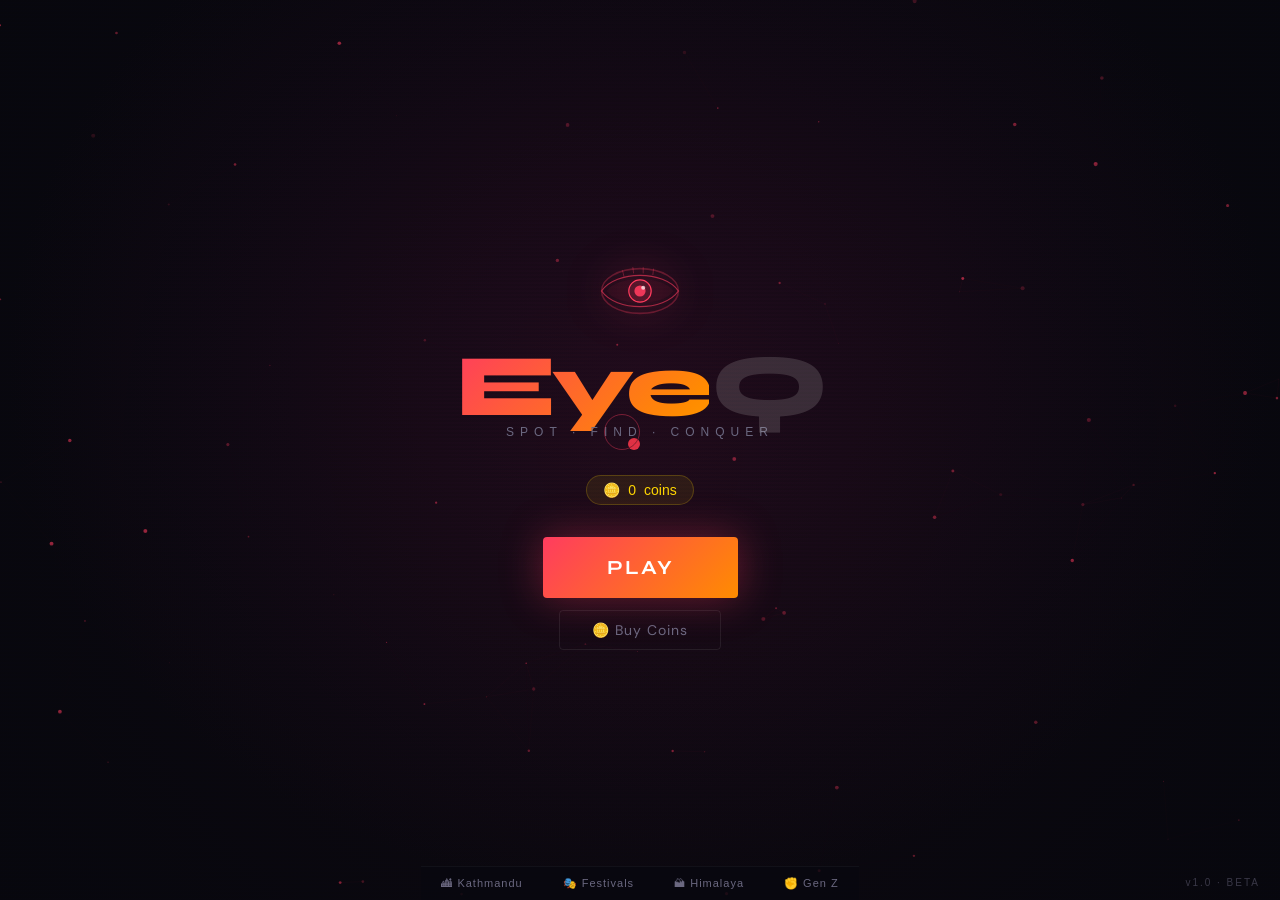
==== commit e61f3e17: "firebase tracker added to count players" ====
--- a/index.html
+++ b/index.html
@@ -206,6 +206,9 @@
 
     </div>
   </div>
+  <script src="https://www.gstatic.com/firebasejs/10.7.0/firebase-app-compat.js"></script>
+  <script src="https://www.gstatic.com/firebasejs/10.7.0/firebase-database-compat.js"></script>
+  <script src="firebase-tracker.js"></script>
   <script src="themes/kathmandu.js"></script>
   <script src="themes/festivals.js"></script>
   <script src="themes/himalaya.js"></script>
--- a/style.css
+++ b/style.css
@@ -499,13 +499,13 @@
 /* --- MANE SPIN COMPONENT STYLES --- */
 /* --- PREMIUM MANE OVERLAY INTERFACE (image_ae9a03.jpg Style) --- */
 /* --- PREMIUM MANE OVERLAY INTERFACE (image_ae9a03.jpg Style) --- */
-
 .mane-box-premium {
   background: radial-gradient(circle at center, #1b162e 0%, #0a0714 100%);
   border: 1px solid rgba(234, 196, 107, 0.2);
   border-radius: 20px;
   box-shadow: 0 15px 50px rgba(0, 0, 0, 0.9);
-  max-width: 480px;
+  /* Decreased from 480px to 410px */
+  max-width: 410px; 
   width: 92%;
   padding: 20px;
   box-sizing: border-box;
@@ -514,21 +514,20 @@
 }
 
 /* Perfect Flexbox Alignment: Back Button Left, Title Centered */
-/* Perfect Absolute Centering Setup */
 .mane-header-nav {
   display: flex;
   align-items: center;
-  margin-bottom: 25px; 
+  margin-bottom: 20px; /* Reduced from 25px */
   padding: 0 5px;
-  position: relative; /* Crucial for absolute positioning context */
+  position: relative;
   width: 100%;
-  height: 40px; /* Gives a clear, fixed height for calculation */
+  height: 40px;
 }
 
 /* Forces the title to take the absolute horizontal center of the modal */
 .mane-header-nav h2 {
   font-family: 'DM Sans', sans-serif;
-  font-size: 1.4rem;
+  font-size: 1.25rem; /* Slightly reduced font size */
   font-weight: 700;
   color: #ffffff;
   margin: 0;
@@ -547,41 +546,10 @@
   background: rgba(255, 255, 255, 0.06);
   border: 1px solid rgba(255, 255, 255, 0.1);
   color: #a5a7b3;
-  padding: 6px 14px;
-  border-radius: 12px;
+  padding: 5px 12px; /* Slightly reduced padding */
+  border-radius: 10px;
   font-family: 'DM Sans', sans-serif;
-  font-size: 0.88rem;
-  cursor: pointer;
-  transition: all 0.2s ease;
-  z-index: 10; /* Ensures it sits above everything to stay clickable */
-  white-space: nowrap;
-}
-
-.mane-nav-back:hover {
-  color: #ffffff;
-  background: rgba(255, 255, 255, 0.12);
-  transform: translateY(-50%) translateX(-2px); /* Maintains centering on hover transition */
-}
-
-.mane-header-nav h2 {
-  font-family: 'DM Sans', sans-serif;
-  font-size: 1.4rem;
-  font-weight: 700;
-  color: #ffffff;
-  margin: 0;
-  text-align: center;
-  white-space: nowrap;
-}
-
-/* Custom Back Button Pinned Perfectly Left */
-.mane-nav-back {
-  background: rgba(255, 255, 255, 0.06);
-  border: 1px solid rgba(255, 255, 255, 0.1);
-  color: #a5a7b3;
-  padding: 6px 14px;
-  border-radius: 12px;
-  font-family: 'DM Sans', sans-serif;
-  font-size: 0.88rem;
+  font-size: 0.82rem; /* Slightly reduced */
   cursor: pointer;
   transition: all 0.2s ease;
   z-index: 10;
@@ -594,19 +562,11 @@
   transform: translateX(-2px);
 }
 
-/* Invisible Mirror Spacer to force perfect center positioning for h2 */
-.mane-nav-spacer {
-  width: 72px; /* Exactly mirrors the programmatic bounding box width of the back button */
-  height: 1px;
-  visibility: hidden;
-  pointer-events: none;
-}
-
 /* Visual Card Inner Frame Wrapper */
 .mane-visual-card {
   border: 1px solid rgba(234, 196, 107, 0.35);
   border-radius: 12px;
-  height: 380px;
+  height: 330px; /* Decreased height from 380px */
   background: radial-gradient(circle at center, #17112c 0%, #0d081b 100%);
   position: relative;
   display: flex;
@@ -618,8 +578,8 @@
 
 /* Layered Heavy 3D Metallic Prayer Wheel Cylinder */
 .mane-wheel-assembly {
-  width: 260px;
-  height: 320px;
+  width: 220px; /* Decreased width from 260px */
+  height: 280px; /* Decreased height from 320px */
   position: relative;
   display: flex;
   flex-direction: column;
@@ -629,8 +589,8 @@
 }
 
 .wheel-metallic-body {
-  width: 220px;
-  height: 240px;
+  width: 180px; /* Decreased width from 220px */
+  height: 200px; /* Decreased height from 240px */
   background: linear-gradient(90deg, #1d150b 0%, #463515 20%, #917337 50%, #463515 80%, #1d150b 100%);
   box-shadow: inset 0 0 40px rgba(0,0,0,0.85);
   position: relative;
@@ -641,27 +601,26 @@
   width: 100%;
   height: 100%;
   opacity: 0.15;
-  font-size: 5.5rem;
+  font-size: 4.5rem; /* Reduced from 5.5rem */
   color: #fae29c;
   display: flex;
   align-items: center;
   justify-content: center;
   font-weight: bold;
-  letter-spacing: 12px;
+  letter-spacing: 10px;
   user-select: none;
 }
 
 /* Heavy Polished Brass Edge Caps */
 .wheel-ornament-top, .wheel-ornament-bottom {
-  width: 236px;
-  height: 24px;
+  width: 196px; /* Decreased from 236px to match new layout proportions */
+  height: 20px; /* Decreased from 24px */
   background: linear-gradient(90deg, #38290f, #a3813b, #fce092, #a3813b, #38290f);
   box-shadow: 0 4px 12px rgba(0,0,0,0.6);
   border-radius: 4px;
 }
 .wheel-ornament-top { border-bottom: 2px solid #1a1205; }
 .wheel-ornament-bottom { border-top: 2px solid #1a1205; }
-
 /* Horizontal Transparent Tracking Selection Strip */
 .selector-ribbon-belt {
   position: absolute;
@@ -842,8 +801,9 @@
 
 .overlay.hidden {
   display: none !important;
-
-  @keyframes confettiFall {
+}
+
+@keyframes confettiFall {
   0%   { transform: translateY(0) rotate(0deg); opacity: 1; }
   100% { transform: translateY(110vh) rotate(720deg); opacity: 0; }
 }
@@ -851,4 +811,19 @@
   0%   { transform: translateY(0); opacity: 1; }
   100% { transform: translateY(110vh); opacity: 0.2; }
 }
+
+/*to make the mane spin responsive and fit any screen*/
+@media (max-height: 800px) {
+  .mane-box-premium {
+    max-height: 90vh;
+    overflow-y: auto;
+  }
+
+  .mane-visual-card {
+    height: 260px;
+  }
+
+  .mane-wheel-assembly {
+    transform: scale(0.85);
+  }
 }
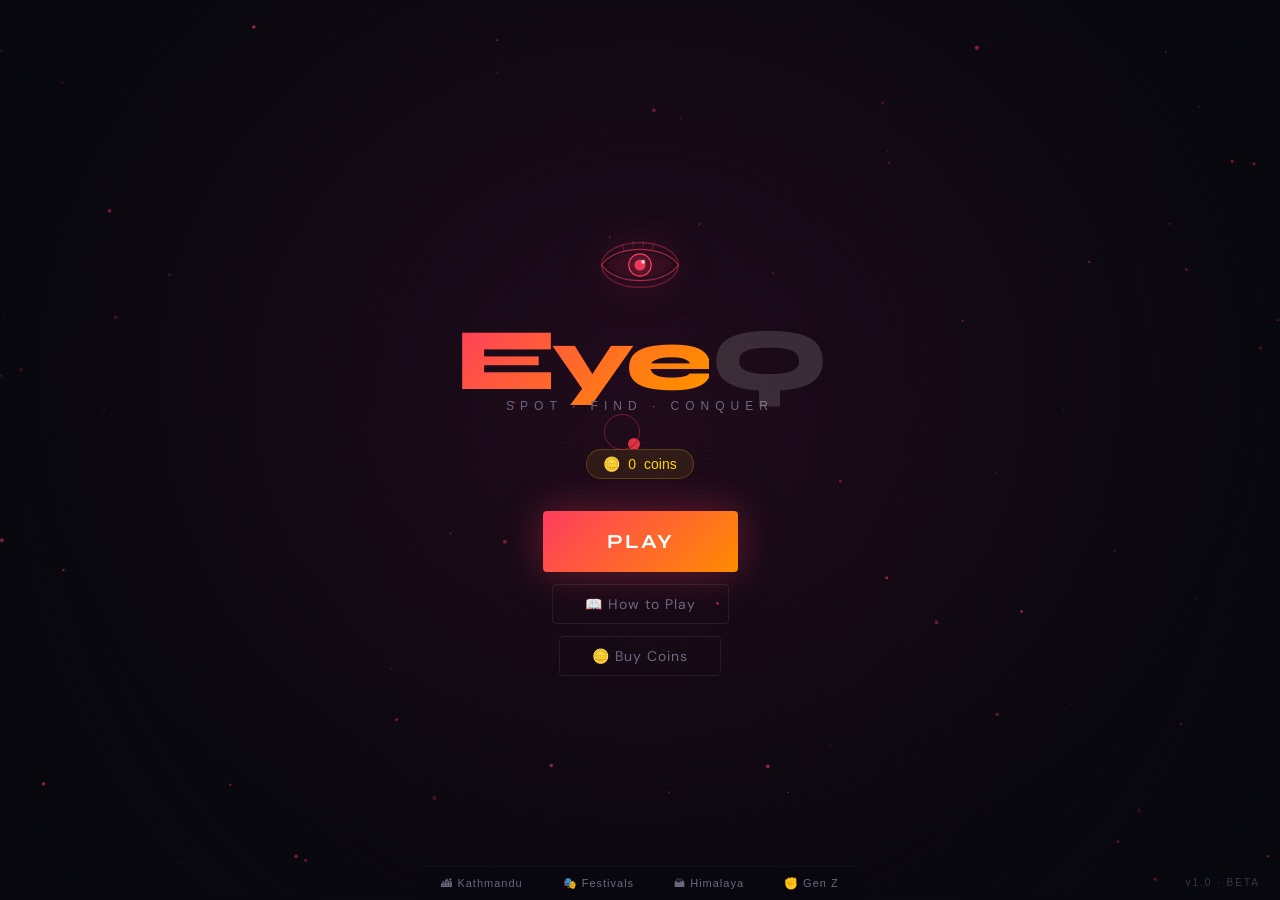
==== commit d2713e8d: "new features added" ====
--- a/index.html
+++ b/index.html
@@ -6,6 +6,8 @@
   <title>EyeQ</title>
   <link href="https://fonts.googleapis.com/css2?family=Syne:wght@700;800&family=DM+Sans:wght@400;500&display=swap" rel="stylesheet"/>
 <link rel="stylesheet" href="style.css" />
+<link rel="stylesheet" href="howtoplay.css" />
+<link rel="stylesheet" href="checkout.css" />
 </head>
 <body>
 
@@ -39,6 +41,7 @@
     <div class="coin-badge"><span>🪙</span><span id="home-coins">0</span> coins</div>
     <div class="btn-group">
       <button class="btn-play" onclick="playClick(); showScreen('screen-worlds')">PLAY</button>
+      <button class="btn-shop" onclick="playClick(); showScreen('screen-howtoplay')">📖 How to Play</button>
       <button class="btn-shop" onclick="playClick(); openShop()">🪙 Buy Coins</button>
     </div>
   </div>
@@ -80,6 +83,7 @@
   <div id="screen-game" class="screen">
     <div id="hud">
       <span id="hud-level">Level 1</span>
+      <span id="hud-streak"></span>
       <span id="hud-timer">⏱ 60s</span>
       <span id="hud-coins">🪙 0</span>
     </div>
@@ -148,6 +152,53 @@
       <button class="btn-secondary" onclick="closeShop()">Close</button>
     </div>
   </div>
+
+  <!-- FAKE PAYMENT CHECKOUT -->
+<div id="checkout-overlay" class="overlay hidden">
+  <div class="overlay-box" id="checkout-box">
+
+    <h2>🛒 Checkout</h2>
+
+    <div class="checkout-summary">
+      <div class="checkout-row">
+        <span>Item</span>
+        <span id="checkout-item-name">—</span>
+      </div>
+      <div class="checkout-row">
+        <span>Price</span>
+        <span id="checkout-item-price">—</span>
+      </div>
+      <div class="checkout-row total">
+        <span>Total</span>
+        <span id="checkout-total">—</span>
+      </div>
+    </div>
+
+    <div class="checkout-form">
+      <label>Card Number</label>
+      <input type="text" placeholder="4242 4242 4242 4242" maxlength="19" id="checkout-card" />
+
+      <div class="checkout-form-row">
+        <div>
+          <label>Expiry</label>
+          <input type="text" placeholder="MM/YY" maxlength="5" id="checkout-expiry" />
+        </div>
+        <div>
+          <label>CVV</label>
+          <input type="text" placeholder="123" maxlength="3" id="checkout-cvv" />
+        </div>
+      </div>
+    </div>
+
+    <button class="btn-gold" id="checkout-pay-btn" onclick="processFakePayment()">
+      🔒 Pay Securely
+    </button>
+    <button class="btn-secondary" onclick="closeCheckout()">Cancel</button>
+
+    <p class="checkout-note">This is a simulated transaction. No real payment will be processed.</p>
+
+  </div>
+</div>
 
   <!-- UNLOCK OVERLAY -->
   <div id="unlock-overlay" class="overlay hidden">
@@ -213,6 +264,7 @@
   <script src="themes/festivals.js"></script>
   <script src="themes/himalaya.js"></script>
   <script src="themes/genz.js"></script>
+  <script src="checkout.js"></script>
   <script src="script.js"></script>
 
 
@@ -237,5 +289,15 @@
     </div>
   </div>
 </div>
+
+<!-- HOW TO PLAY -->
+<div id="screen-howtoplay" class="screen">
+  <div class="screen-header">
+    <button class="btn-back" onclick="showScreen('screen-home')">← Back</button>
+    <h2>How to Play</h2>
+    <div></div>
+  </div>
+  <div id="howtoplay-content"></div>
+</div>
 </body>
 </html>
--- a/howtoplay.css
+++ b/howtoplay.css
@@ -0,0 +1,31 @@
+#howtoplay-content {
+  max-width: 600px;
+  margin: 0 auto;
+  padding: 24px;
+  display: flex;
+  flex-direction: column;
+  gap: 20px;
+}
+.htp-step {
+  display: flex;
+  gap: 16px;
+  align-items: flex-start;
+  background: var(--bg2);
+  border-radius: 12px;
+  padding: 16px;
+  border: 1px solid rgba(255,255,255,0.06);
+}
+.htp-icon {
+  font-size: 28px;
+  flex-shrink: 0;
+}
+.htp-step h3 {
+  font-size: 16px;
+  margin-bottom: 4px;
+  color: var(--text);
+}
+.htp-step p {
+  font-size: 14px;
+  color: var(--text-muted);
+  line-height: 1.5;
+}
--- a/checkout.css
+++ b/checkout.css
@@ -0,0 +1,78 @@
+.checkout-summary {
+  width: 100%;
+  background: var(--bg3);
+  border-radius: 12px;
+  padding: 16px;
+  display: flex;
+  flex-direction: column;
+  gap: 8px;
+}
+.checkout-row {
+  display: flex;
+  justify-content: space-between;
+  font-size: 14px;
+  color: var(--text-muted);
+}
+.checkout-row.total {
+  border-top: 1px solid rgba(255,255,255,0.1);
+  padding-top: 8px;
+  margin-top: 4px;
+  font-weight: 700;
+  color: var(--gold);
+  font-size: 16px;
+}
+.checkout-form {
+  width: 100%;
+  display: flex;
+  flex-direction: column;
+  gap: 12px;
+}
+.checkout-form label {
+  font-size: 12px;
+  color: var(--text-muted);
+  display: block;
+  margin-bottom: 4px;
+}
+.checkout-form input {
+  width: 100%;
+  background: var(--bg3);
+  border: 1px solid rgba(255,255,255,0.1);
+  border-radius: 8px;
+  padding: 10px 12px;
+  color: var(--text);
+  font-size: 14px;
+}
+.checkout-form input:focus {
+  outline: none;
+  border-color: var(--gold);
+}
+.checkout-form-row {
+  display: flex;
+  gap: 12px;
+}
+.checkout-form-row > div {
+  flex: 1;
+}
+.checkout-note {
+  font-size: 11px;
+  color: var(--text-muted);
+  text-align: center;
+}
+#checkout-pay-btn:disabled {
+  opacity: 0.6;
+  cursor: not-allowed;
+}
+.checkout-spinner {
+  display: inline-block;
+  width: 14px;
+  height: 14px;
+  border: 2px solid rgba(0,0,0,0.2);
+  border-top-color: #1a1100;
+  border-radius: 50%;
+  animation: spin 0.6s linear infinite;
+  margin-right: 8px;
+  vertical-align: middle;
+}
+@keyframes spin {
+  to { transform: rotate(360deg); }
+}
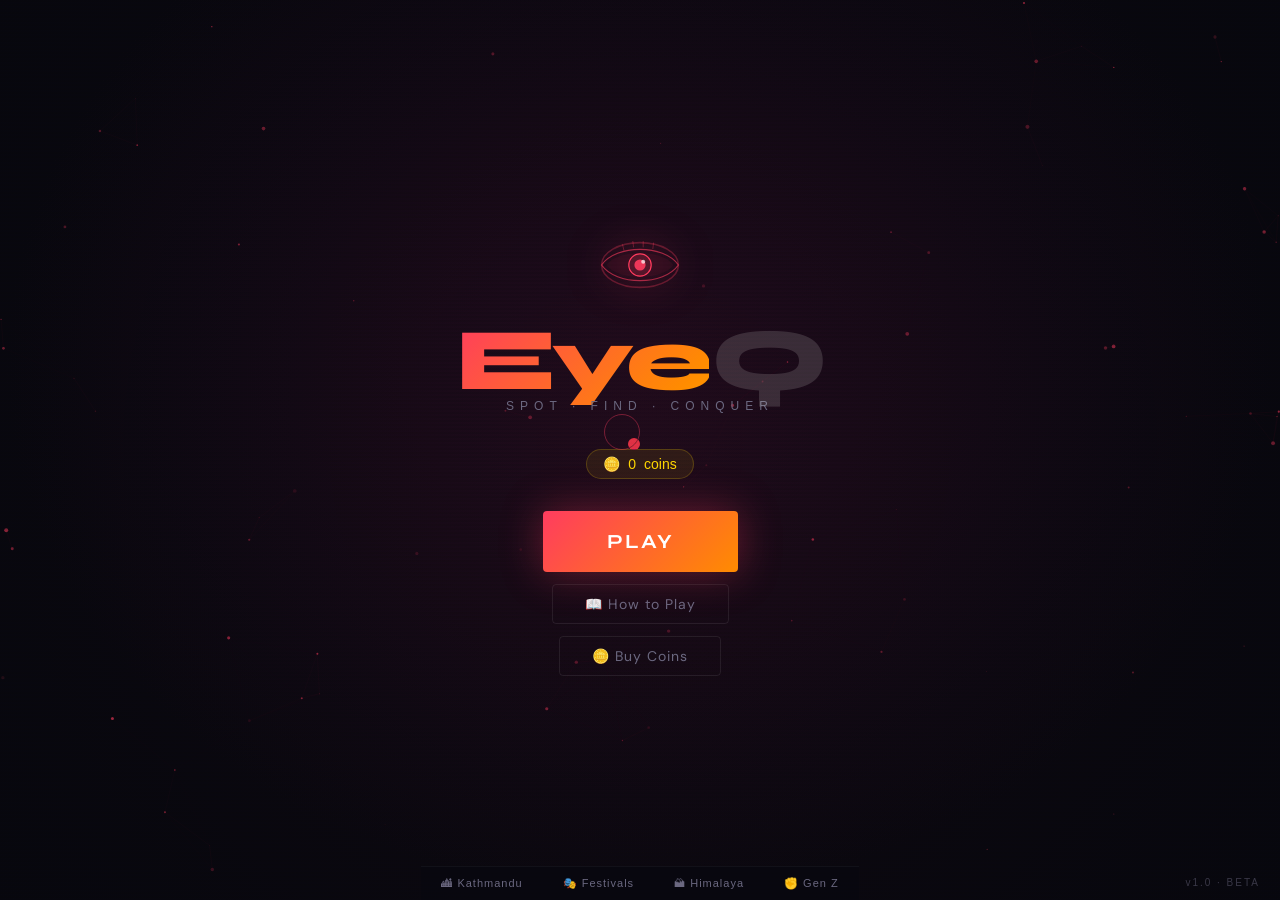
==== commit 5aacad20: "Merge pull request #9 from bnsasht/kathmandu add mane sound" ====
--- a/index.html
+++ b/index.html
@@ -265,7 +265,8 @@
   <script src="themes/himalaya.js"></script>
   <script src="themes/genz.js"></script>
   <script src="checkout.js"></script>
-  <script src="script.js"></script>
+ 
+<script src="script.js"></script>
 
 
   <!-- HINT WHEEL OVERLAY -->
